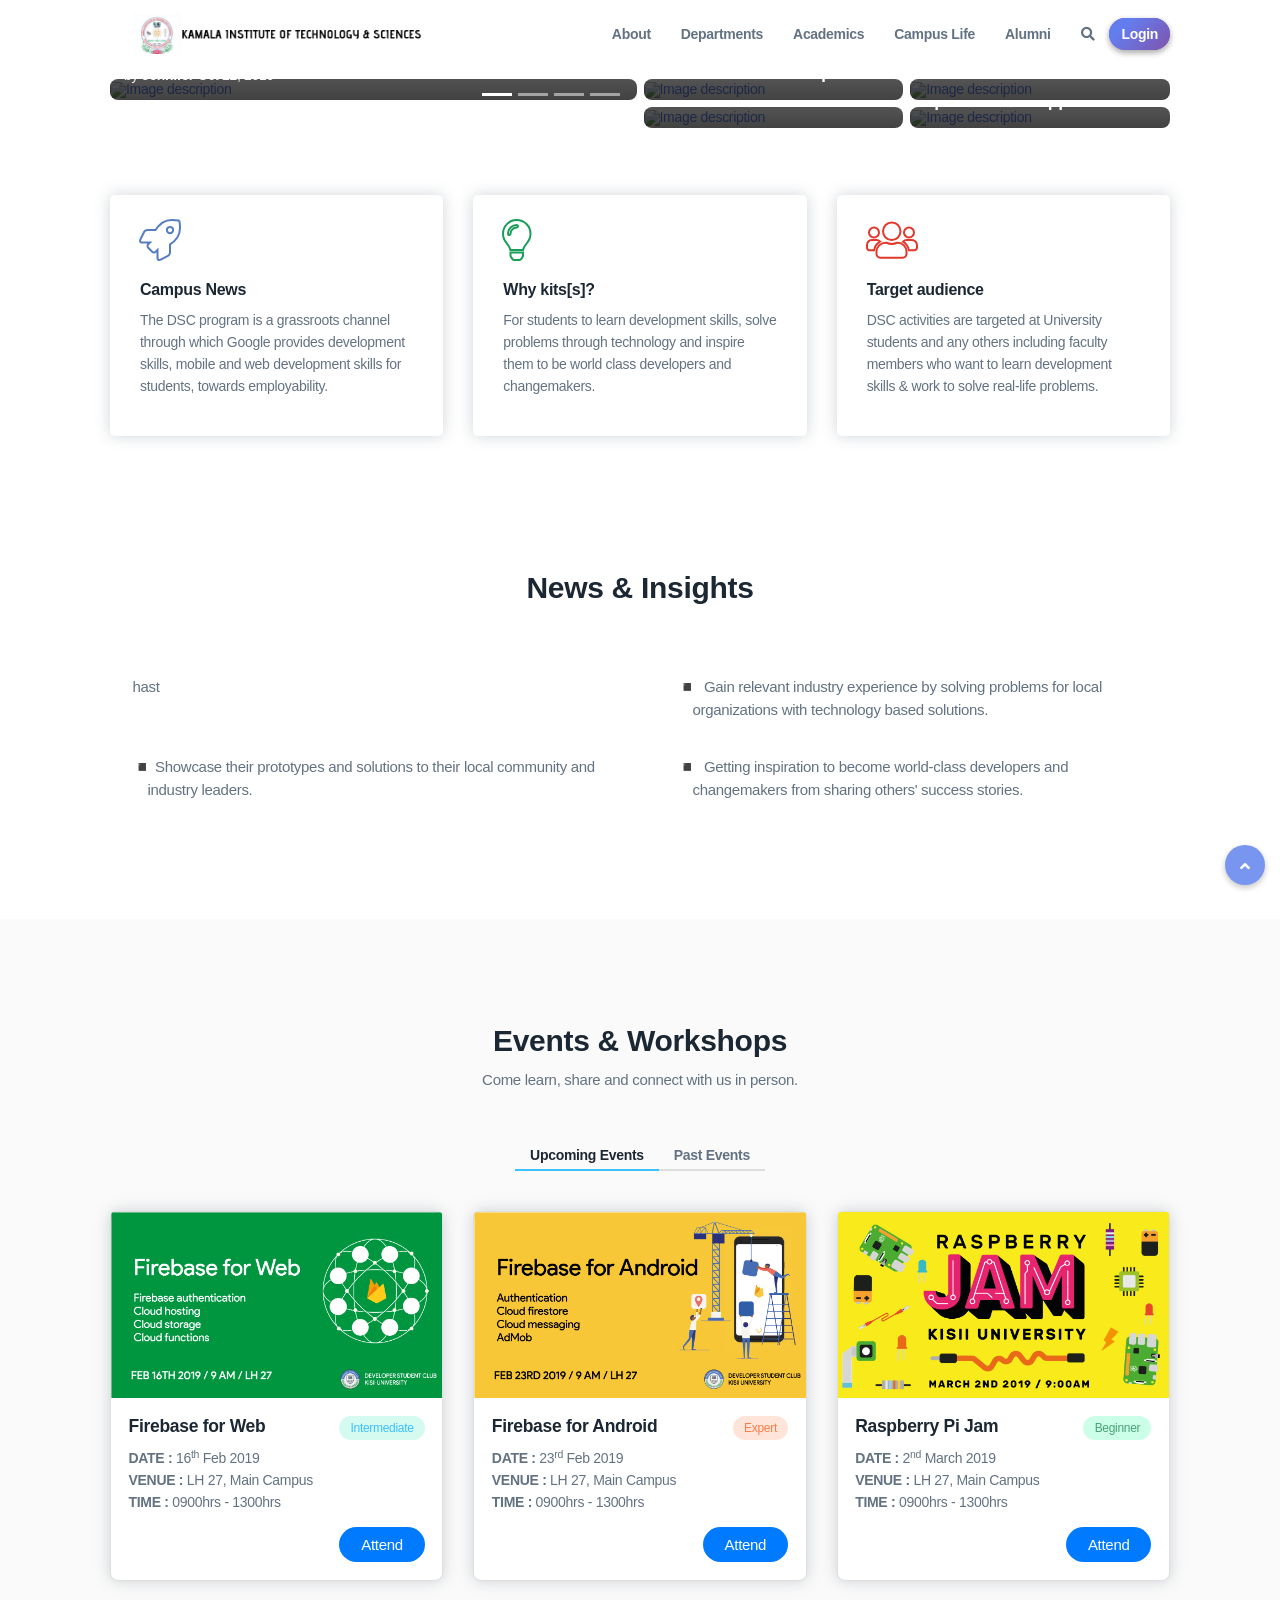
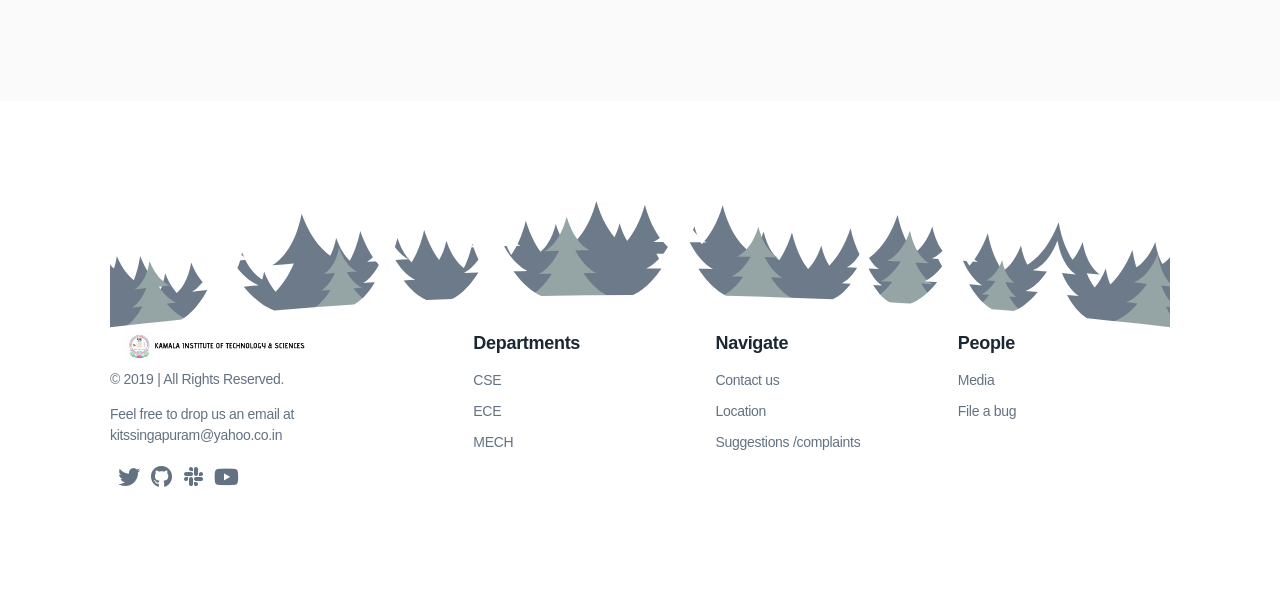
==== index.html @ 465fe508 "Merge branch 'master' of https://github.com/Adarshreddyash/kits" ====
<!DOCTYPE html>
<html lang="en">
<head>
    <meta charset="UTF-8">
    <meta http-equiv="X-UA-Compatible" content="ie=edge">
    <title>KITS-SINGAPUR</title>
    <meta name="viewport" content="width=device-width, initial-scale=1.0, user-scalable=no">
    <meta name="author" content="KITS SINGAPURAM"/>
    <meta name="description" content="kits singapuram site">
    <meta name="keywords" content="kits singapuram, university name,google developers, sub saharan africa, kenya, computer science"/>
    <meta name="theme-color" content="#2F5BE7"/>
    <meta http-equiv="X-UA-Compatible" content="IE=edge">
    <link rel="manifest" href="manifest.json"/>
    <link rel="icon" href="images/icon.png" type="image/png"/>
    <link rel="stylesheet" href="css/responsive.css">
    <link rel="stylesheet" href="css/owl.carousel.min.css">
    <link rel="stylesheet" href="css/bootstrap.min.css">
    <link rel="dns-prefetch" href="https://docs.google.com">
    <link href='https://fonts.googleapis.com/css?family=Google+Sans:400,500,700|Material+Icons' rel='stylesheet' type='text/css'>
    <link rel="stylesheet" href="https://use.fontawesome.com/releases/v5.2.0/css/all.css" integrity="sha384-hWVjflwFxL6sNzntih27bfxkr27PmbbK/iSvJ+a4+0owXq79v+lsFkW54bOGbiDQ" crossorigin="anonymous">
    <link rel="stylesheet" href="css/styles.css">
    <link rel="stylesheet" href="css/responsive.css">

    <!-- Google Analytics -->
        
   
    <!-- End Google Analytics -->

</head>

<body class="x-hidden has-sticky-header">
<nav class="navbar navbar-expand-lg fixed-top custom-menu custom-menu__light">
    <div class="container">
        <a class="navbar-brand" href="index.html">
            <img data-src="./icon.png" height="40" alt="Kits icon">
        </a>
        <button class="navbar-toggler" type="button" data-toggle="collapse" data-target="#navbarSupportedContent"
                aria-controls="navbarSupportedContent"
                aria-expanded="false" aria-label="Toggle navigation">
        <span class="menu-icon__circle">
        </span>
            <span class="menu-icon">
          <span class="menu-icon__bar"></span>
          <span class="menu-icon__bar"></span>
          <span class="menu-icon__bar"></span>
        </span>
        </button>
        <div class="collapse navbar-collapse" id="navbarSupportedContent">
            <ul class="navbar-nav ml-lg-auto">
                <li class="nav-item active">
                    <a class="nav-link" href="#overview">About
                        <span class="sr-only">(current)</span>
                    </a>
                </li>
                <li class="nav-item"><a href="#technologies" class="nav-link">Departments</a></li>
                <li class="nav-item"><a href="learn.html" class="nav-link">Academics</a></li>
                <li class="nav-item"><a href="projects.html" class="nav-link">Campus Life </a></li>
                <li class="nav-item"><a href="#workshops" class="nav-link">Alumni</a></li>
                <li class="nav-item">
                    <a class="nav-link" href="#" target="_blank" rel="noopener"><i class="fas fa-search"></i></a>
                </li>
            </ul>
            <div class="custom-menu__right">
                <a href="#" class="event-btn" rel="noreferrer" target="_blank">Login</a>
            </div>
        </div>
    </div>
</nav>
<!------ Include the above in your HEAD tag ---------->

<!--Container-->
<div class="container"> 
    <!--Start code-->
    <div class="row">
        <div class="col-12 pb-5">
            <!--SECTION START-->
            <section class="row">
                <!--Start slider news-->
                <div class="col-12 col-md-6 pb-0 pb-md-3 pt-2 pr-md-1">
                    <div id="featured" class="carousel slide carousel" data-ride="carousel">
                        <!--dots navigate-->
                        <ol class="carousel-indicators top-indicator">
                            <li data-target="#featured" data-slide-to="0" class="active"></li>
                            <li data-target="#featured" data-slide-to="1"></li>
                            <li data-target="#featured" data-slide-to="2"></li>
                            <li data-target="#featured" data-slide-to="3"></li>
                        </ol>
                        
                        <!--carousel inner-->
                        <div class="carousel-inner">
                            <!--Item slider-->
                            <div class="carousel-item active">
                                <div class="card border-0 rounded-0 text-light overflow zoom">
                                    <div class="position-relative">
                                        <!--thumbnail img-->
                                        <div class="ratio_left-cover-1 image-wrapper">
                                            <a href="https://bootstrap.news/bootstrap-4-template-news-portal-magazine/">
                                                <img class="img-fluid w-100"
                                                     src="https://bootstrap.news/source/img1.jpg"
                                                     alt="Image description">
                                            </a>
                                        </div>
                                        <div class="position-absolute p-2 p-lg-3 b-0 w-100 bg-shadow">
                                            <!--title-->
                                            <a href="https://bootstrap.news/bootstrap-4-template-news-portal-magazine/">
                                                <h2 class="h3 post-title text-white my-1">Superstar calls for football clean up amid series of shocking allegations</h2>
                                            </a>
                                            <!-- meta title -->
                                            <div class="news-meta">
                                                <span class="news-author">by <a class="text-white font-weight-bold" href="../category/author.html">Jennifer</a></span>
                                                <span class="news-date">Oct 22, 2019</span>
                                            </div>
                                        </div>
                                    </div>
                                </div>
                            </div>
                            
                            <!--Item slider-->
                            <div class="carousel-item">
                                <div class="card border-0 rounded-0 text-light overflow zoom">
                                    <div class="position-relative">
                                        <!--thumbnail img-->
                                        <div class="ratio_left-cover-1 image-wrapper">
                                            <a href="https://bootstrap.news/bootstrap-4-template-news-portal-magazine/">
                                                <img class="img-fluid w-100"
                                                     src="https://bootstrap.news/source/img2.jpg"
                                                     alt="Image description">
                                            </a>
                                        </div>
                                        <div class="position-absolute p-2 p-lg-3 b-0 w-100 bg-shadow">
                                            <!--title-->
                                            <a href="https://bootstrap.news/bootstrap-4-template-news-portal-magazine/">
                                                <h2 class="h3 post-title text-white my-1">Walmart shares up 10% on online sales lift</h2>
                                            </a>
                                            <!-- meta title -->
                                            <div class="news-meta">
                                                <span class="news-author">by <a class="text-white font-weight-bold" href="../category/author.html">Jennifer</a></span>
                                                <span class="news-date">Oct 22, 2019</span>
                                            </div>
                                        </div>
                                    </div>
                                </div>
                            </div>
                            
                            <!--Item slider-->
                            <div class="carousel-item">
                                <div class="card border-0 rounded-0 text-light overflow zoom">
                                    <div class="position-relative">
                                        <!--thumbnail img-->
                                        <div class="ratio_left-cover-1 image-wrapper">
                                            <a href="https://bootstrap.news/bootstrap-4-template-news-portal-magazine/">
                                                <img class="img-fluid w-100"
                                                     src="https://bootstrap.news/source/img3.jpg"
                                                     alt="Image description">
                                            </a>
                                        </div>
                                        <div class="position-absolute p-2 p-lg-3 b-0 w-100 bg-shadow">
                                            <!--title-->
                                            <a href="https://bootstrap.news/bootstrap-4-template-news-portal-magazine/">
                                                <h2 class="h3 post-title text-white my-1">Bank chief warns on Brexit staff moves to other company</h2>
                                            </a>
                                            <!-- meta title -->
                                            <div class="news-meta">
                                                <span class="news-author">by <a class="text-white font-weight-bold" href="../category/author.html">Jennifer</a></span>
                                                <span class="news-date">Oct 22, 2019</span>
                                            </div>
                                        </div>
                                    </div>
                                </div>
                            </div>
                            
                            <!--Item slider-->
                            <div class="carousel-item">
                                <div class="card border-0 rounded-0 text-light overflow zoom">
                                    <div class="position-relative">
                                        <!--thumbnail img-->
                                        <div class="ratio_left-cover-1 image-wrapper">
                                            <a href="https://bootstrap.news/bootstrap-4-template-news-portal-magazine/">
                                                <img class="img-fluid w-100"
                                                     src="https://bootstrap.news/source/img4.jpg"
                                                     alt="Image description">
                                            </a>
                                        </div>
                                        <div class="position-absolute p-2 p-lg-3 b-0 w-100 bg-shadow">
                                            <!--title-->
                                            <a href="https://bootstrap.news/bootstrap-4-template-news-portal-magazine/">
                                                <h2 class="h3 post-title text-white my-1">The world's first floating farm making waves in Rotterdam</h2>
                                            </a>
                                            <!-- meta title -->
                                            <div class="news-meta">
                                                <span class="news-author">by <a class="text-white font-weight-bold" href="../category/author.html">Jennifer</a></span>
                                                <span class="news-date">Oct 22, 2019</span>
                                            </div>
                                        </div>
                                    </div>
                                </div>
                            </div>
                            <!--end item slider-->
                        </div>
                        <!--end carousel inner-->
                    </div>
                    
                    <!--navigation-->
                    <a class="carousel-control-prev" href="#featured" role="button" data-slide="prev">
                        <span class="carousel-control-prev-icon" aria-hidden="true"></span>
                        <span class="sr-only">Previous</span>
                    </a>
                    <a class="carousel-control-next" href="#featured" role="button" data-slide="next">
                        <span class="carousel-control-next-icon" aria-hidden="true"></span>
                        <span class="sr-only">Next</span>
                    </a>
                </div>
                <!--End slider news-->
                
                <!--Start box news-->
                <div class="col-12 col-md-6 pt-2 pl-md-1 mb-3 mb-lg-4">
                    <div class="row">
                        <!--news box-->
                        <div class="col-6 pb-1 pt-0 pr-1">
                            <div class="card border-0 rounded-0 text-white overflow zoom">
                                <div class="position-relative">
                                    <!--thumbnail img-->
                                    <div class="ratio_right-cover-2 image-wrapper">
                                        <a href="https://bootstrap.news/bootstrap-4-template-news-portal-magazine/">
                                            <img class="img-fluid"
                                                 src="https://bootstrap.news/source/img5.jpg"
                                                 alt="Image description">
                                        </a>
                                    </div>
                                    <div class="position-absolute p-2 p-lg-3 b-0 w-100 bg-shadow">
                                        <!-- category -->
                                        <a class="p-1 badge badge-primary rounded-0" href="https://bootstrap.news/bootstrap-4-template-news-portal-magazine/">Lifestyle</a>

                                        <!--title-->
                                        <a href="https://bootstrap.news/bootstrap-4-template-news-portal-magazine/">
                                            <h2 class="h5 text-white my-1">Should you see the Fantastic Beasts sequel?</h2>
                                        </a>
                                    </div>
                                </div>
                            </div>
                        </div>
                        
                        <!--news box-->
                        <div class="col-6 pb-1 pl-1 pt-0">
                            <div class="card border-0 rounded-0 text-white overflow zoom">
                                <div class="position-relative">
                                    <!--thumbnail img-->
                                    <div class="ratio_right-cover-2 image-wrapper">
                                        <a href="https://bootstrap.news/bootstrap-4-template-news-portal-magazine/">
                                            <img class="img-fluid"
                                                 src="https://bootstrap.news/source/img6.jpg"
                                                 alt="Image description">
                                        </a>
                                    </div>
                                    <div class="position-absolute p-2 p-lg-3 b-0 w-100 bg-shadow">
                                        <!-- category -->
                                        <a class="p-1 badge badge-primary rounded-0" href="https://bootstrap.news/bootstrap-4-template-news-portal-magazine/">Motocross</a>
                                        <!--title-->
                                        <a href="https://bootstrap.news/bootstrap-4-template-news-portal-magazine/">
                                            <h2 class="h5 text-white my-1">Three myths about Florida elections recount</h2>
                                        </a>
                                    </div>
                                </div>
                            </div>
                        </div>
                        
                        <!--news box-->
                        <div class="col-6 pb-1 pr-1 pt-1">
                            <div class="card border-0 rounded-0 text-white overflow zoom">
                                <div class="position-relative">
                                    <!--thumbnail img-->
                                    <div class="ratio_right-cover-2 image-wrapper">
                                        <a href="https://bootstrap.news/bootstrap-4-template-news-portal-magazine/">
                                            <img class="img-fluid"
                                                 src="https://bootstrap.news/source/img7.jpg"
                                                 alt="Image description">
                                        </a>
                                    </div>
                                    <div class="position-absolute p-2 p-lg-3 b-0 w-100 bg-shadow">
                                        <!-- category -->
                                        <a class="p-1 badge badge-primary rounded-0" href="https://bootstrap.news/bootstrap-4-template-news-portal-magazine/">Fitness</a>
                                        <!--title-->
                                        <a href="https://bootstrap.news/bootstrap-4-template-news-portal-magazine/">
                                            <h2 class="h5 text-white my-1">Finding Empowerment in Two Wheels and a Helmet</h2>
                                        </a>
                                    </div>
                                </div>
                            </div>
                        </div>
                        
                        <!--news box-->
                        <div class="col-6 pb-1 pl-1 pt-1">
                            <div class="card border-0 rounded-0 text-white overflow zoom">
                                <div class="position-relative">
                                    <!--thumbnail img-->
                                    <div class="ratio_right-cover-2 image-wrapper">
                                        <a href="https://bootstrap.news/bootstrap-4-template-news-portal-magazine/">
                                            <img class="img-fluid"
                                                 src="https://bootstrap.news/source/img8.jpg"
                                                 alt="Image description">
                                        </a>
                                    </div>
                                    <div class="position-absolute p-2 p-lg-3 b-0 w-100 bg-shadow">
                                        <!-- category -->
                                        <a class="p-1 badge badge-primary rounded-0" href="https://bootstrap.news/bootstrap-4-template-news-portal-magazine/">Adventure</a>
                                        <!--title-->
                                        <a href="https://bootstrap.news/bootstrap-4-template-news-portal-magazine/">
                                            <h2 class="h5 text-white my-1">Ditch receipts and four other tips to be a shopper</h2>
                                        </a>
                                    </div>
                                </div>
                            </div>
                        </div>
                        <!--end news box-->
                    </div>
                </div>
                <!--End box news-->
            </section>
            <!--END SECTION-->
        </div>
    </div>
    <!--end code-->
</div>

<section id="overview" class="her">
    <div class="container">
        <div class="row">
            <div class="col-md-4 col-12">
                <div class="feature-card">
                    <div class="feature-card__body">
                        <i class="fas fa-rocket ghost-blue"></i>
                        <h4 class="feature-title">Campus News</h4>
                        <p>The DSC program is a grassroots channel through which Google provides development skills, mobile and web development skills for students, towards employability.
                        </p>
                    </div>
                </div>
            </div>
            <div class="col-md-4 col-12">
                <div class="feature-card">
                    <div class="feature-card__body">
                        <i class="fas fa-lightbulb ghost-green"></i>
                        <h4 class="feature-title">Why kits[s]?</h4>
                        <p>For students to learn development skills, solve problems through technology
                            and inspire them to be world class developers and changemakers.
                        </p>
                    </div>
                </div>
            </div>
            <div class="col-md-4 col-12">
                <div class="feature-card m-0">
                    <div class="feature-card__body">
                        <i class="fas fa-users ghost-red"></i>
                        <h4 class="feature-title">Target audience</h4>
                        <p>DSC activities are targeted at University students and any others
                            including faculty members who want to learn development skills &amp; work to solve real-life problems.</p>
                    </div>
                </div>
            </div>
        </div>
    </div>
</section>

<section id="opportunities" class="section-spacer section-opp">
    <div class="container">
        <header class="section-header text-center">
            <h2 class="section-title-custom">News & Insights</h2>
        </header>
        <div class="row">
            <div class="col-sm-6">
                <div class="card">
                    <div class="card-body">
                        <ul><li>hast</li></ul>
                    </div>
                </div>
            </div>
            <div class="col-sm-6">
                <div class="card">
                    <div class="card-body">
                        <ul><li> ◾&nbsp; Gain relevant industry experience by solving problems for local organizations with
                            technology based solutions.</li></ul>
                    </div>
                </div>
            </div>
        </div>
        <div class="row">
            <div class="col-sm-6">
                <div class="card">
                    <div class="card-body">
                        <ul><li> ◾&nbsp;Showcase their prototypes and solutions to their local community and industry leaders.</li></ul>
                    </div>
                </div>
            </div>
            <div class="col-sm-6">
                <div class="card">
                    <div class="card-body">
                        <ul>
                            <li> ◾&nbsp; Getting inspiration to become world-class developers and changemakers from
                                sharing others' success stories.
                            </li>
                        </ul>
                    </div>
                </div>
            </div>
        </div>
    </div>
</section>

<section id="workshops" class="section-spacer workshops-section bg-very__gray">
    <div class="container">
        <header class="section-header text-center">
            <h2 class="section-title">Events & Workshops</h2>
            <p class="section-subtitle">Come learn, share and connect with us in person.</p>
        </header>

        <div class="workshops-type-switch">
            <ul class="nav nav-pills justify-content-center js-tabs">
                <li class="nav-item">
                    <a class="nav-link active" href="#upcoming">Upcoming Events</a>
                </li>
                <li class="nav-item">
                    <a class="nav-link" href="#past">Past Events</a>
                </li>
            </ul>
        </div>
        <div class="tab-content">
            <div class="tab-pane active" id="upcoming" role="tabpanel" aria-labelledby="upcoming">
                <div class="row">
                    <div class="col-md-4 col-12">
                        <div class="card event-card">
                            <img class="card-img-top" data-src="images/assets/events/fbw.png" alt="Event one poster">
                            <div class="card-body">
                                <p class="tagging intermediate float-right">Intermediate</p>
                                <h5 class="card-title">Firebase for Web</h5>
                                <p class="card-text">
                                    <strong>DATE :</strong> 16<sup>th</sup> Feb 2019<br>
                                    <strong>VENUE :</strong>  LH 27, Main Campus<br>
                                     <strong>TIME :</strong>  0900hrs - 1300hrs
                                </p>
                                <a href="#" class="button float-right">Attend</a>
                            </div>
                        </div>
                    </div>

                    <div class="col-md-4 col-12">
                        <div class="card event-card">
                            <img class="card-img-top" data-src="images/assets/events/fba.png" alt="Event two poster">
                            <div class="card-body">
                                <p class="tagging expert float-right">Expert</p>
                                <h5 class="card-title">Firebase for Android</h5>
                                <p class="card-text">
                                    <strong>DATE :</strong> 23<sup>rd</sup> Feb 2019<br>
                                    <strong>VENUE :</strong>  LH 27, Main Campus<br>
                                    <strong>TIME :</strong>  0900hrs - 1300hrs
                                </p>
                                <a href="#" class="button float-right">Attend</a>
                            </div>
                        </div>
                    </div>

                    <div class="col-md-4 col-12">
                        <div class="card event-card">
                            <img class="card-img-top" data-src="images/assets/events/rpj.png" alt="Event three poster">
                            <div class="card-body">
                                <p class="tagging beginner float-right">Beginner</p>
                                <h5 class="card-title">Raspberry Pi Jam</h5>
                                <p class="card-text">
                                    <strong>DATE :</strong> 2<sup>nd</sup> March 2019<br>
                                    <strong>VENUE :</strong>  LH 27, Main Campus<br>
                                    <strong>TIME :</strong>  0900hrs - 1300hrs
                                </p>
                                <a href="#" class="button float-right">Attend</a>
                            </div>
                        </div>
                    </div>
                </div>
            </div>
            <div class="tab-pane" id="past" role="tabpanel" aria-labelledby="past">

                <section id="hi" class="section-spacer bg-very__gray">
                    <div class="container">
                        <div class="row align-items-center">
                            <div class="col-sm-6">
                                <div class="feature-list-image">
                                    <iframe
                                            data-urllink="https://docs.google.com/presentation/d/e/2PACX-1vSubYcbqWaNFgVUDQ14VYLf_4RFiaVeFl-Tz6ryS_YAuYmP9xhdAUrV0_V5GpeHHenACAIwl8zwTZ3z/embed?start=false&loop=true&delayms=3000"
                                            frameborder="0" width="480" height="299" allowfullscreen="true"
                                            mozallowfullscreen="true" webkitallowfullscreen="true"></iframe>
                                </div>
                            </div>
                            <div class="col-sm-5 ml-auto">
                                <div class="feature-list-wrapper">
                                    <div class="content-header">
                                        <h2 class="content-title">Getting Started with Android Things</h2>
                                        <hr>
                                        <h6>DATE : 26<sup>th</sup> Jan 2019</h6>
                                        <h6>VENUE : LH 27, Main Campus</h6>
                                        <p>We learnt how to assemble an Android Things kit and saw the temperature and barometer sensors on the kit in action</p>
                                    </div>
                                    <a href="#" class="past-event" target="_blank" rel="noopener">EVENT PHOTOS&nbsp;&nbsp;<i class="fas fa-camera"></i></a>
                                </div>
                            </div>
                        </div>
                    </div>
                </section>

                <section class="section-spacer">
                    <div class="container">
                        <div class="row flex-column-reverse flex-sm-row align-items-cengit ter">
                            <div class="col-sm-5 mr-auto">
                                <div class="feature-list-wrapper">
                                    <div class="content-header">
                                        <h2 class="content-title">The Magic Of Flutter</h2>
                                        <hr>
                                        <h6>DATE : 6<sup>th</sup> Aug 2018</h6>
                                        <h6>VENUE : LH 1, Main Campus</h6>
                                        <p>We concentrated on two parts of Flutter, that we admire most : The developer experience and brand design first development</p>
                                    </div>
                                    <a href="#" class="past-event" target="_blank" rel="noopener">EVENT PHOTOS&nbsp;&nbsp;<i class="fas fa-camera"></i></a>
                                </div>
                            </div>
                            <div class="col-sm-6">
                                <div class="feature-list-image">
                                    <iframe data-urllink="https://docs.google.com/presentation/d/e/2PACX-1vQw37yOddaGU-XhgoHwubXadUTEgnxQ0iqT6eHbBssRnP8UzplK-vkdL_5aKl3aiTKVjMkNMC_fRCt3/embed?start=false&loop=true&delayms=5000"
                                            frameborder="0" width="480" height="299" allowfullscreen="true"
                                            mozallowfullscreen="true" webkitallowfullscreen="true"></iframe>
                                </div>
                            </div>
                        </div>
                    </div>
                </section>

                <section id="past_ones" class="section-spacer bg-very__gray">
                    <div class="container">
                        <div class="row align-items-center">
                            <div class="col-sm-6">
                                <div class="feature-list-image">
                                    <iframe data-urllink="https://docs.google.com/presentation/d/e/2PACX-1vQcG84BsN5LAUmvkvEUwK2h1euvoW6PZaSl4CnJfybQx0xgB6XbQTECqo4H1M56axzqzDBqJpPVrbeL/embed?start=false&loop=true&delayms=30000"
                                            frameborder="0" width="480" height="299" allowfullscreen="true"
                                            mozallowfullscreen="true" webkitallowfullscreen="true"></iframe>
                                </div>
                            </div>
                            <div class="col-sm-5 ml-auto">
                                <div class="feature-list-wrapper">
                                    <div class="content-header">
                                        <h2 class="content-title">Build Your First App</h2>
                                        <hr>
                                        <h6>DATE : 6<sup>th</sup> July 2018</h6>
                                        <h6>VENUE : LH 1, Main Campus</h6>
                                        <p>We set up the Android Application Development Environment for creating,
                                            testing and debugging apps.</p>
                                    </div>
                                        <a href="#" class="past-event">EVENT PHOTOS&nbsp;&nbsp;<i class="fas fa-camera"></i></a>
                                </div>
                            </div>
                        </div>
                    </div>
                </section>
                <section class="section-spacer">
                    <div class="container">
                        <div class="row flex-column-reverse flex-sm-row align-items-cengit ter">
                            <div class="col-sm-5 mr-auto">
                                <div class="feature-list-wrapper">
                                    <div class="content-header">
                                        <h2 class="content-title">DSC SSA Leads Summit</h2>
                                        <hr>
                                        <h6>DATE : 25<sup>th</sup> July - 28<sup>th</sup>July 2018</h6>
                                        <h6>WHERE : Lagos, Nigeria.</h6>
                                        <p>One of our lead organizers was privileged to represent the community in a lead summit hosted
                                            by Google Nigeria where he also talked about goal-setting.</p>
                                    </div>
                                    <a href="#" class="past-event" target="_blank" rel="noopener">EVENT PHOTOS&nbsp;&nbsp;<i class="fas fa-camera"></i></a>
                                </div>
                            </div>
                            <div class="col-sm-6">
                                <div class="feature-list-image">
                                    <iframe width="500" height="274"
                                            data-urllink="https://www.youtube.com/embed/AAin71VkbzQ"
                                            frameborder="0" allow="autoplay; encrypted-media" allowfullscreen></iframe>
                                </div>
                            </div>
                        </div>
                    </div>
                </section>
            </div>
        </div>
    </div>
</section>

<footer class="section-spacer footer-section">
    <div class="container">
            <svg id="" preserveAspectRatio="xMidYMax meet" class="svg-separator sep8" viewBox="0 0 1600 200" style="display: block;" data-height="200">
                    <path class="" style="opacity: 1;fill: #6c7a89;" d="M1615.6,58.4c-8.6,20.7-19.2,31.4-26.8,36.8c-4.4-7.6-8.7-18.4-10.9-33.4
                    c-9.2,22.6-20.9,33.4-28.6,38.3c-2.4-7.7-4.4-16.4-6-26.2c-10.4,25.9-22.8,42.1-33.4,52.2c-2.8-6.5-5.2-14.5-6.8-24.4
                    c-5.2,13.2-11.2,22.4-16.8,28.8c-3.9-5.1-8.1-12.1-11.9-21.5c6.8,0.7,13.6,1.4,20.4,2.1c0,0-20-9.9-26.6-49.3
                    c-4.6,12-10,20.7-15.2,27c-8.1-12.1-16.5-30.2-21.1-56.8c-15.1,39.7-35.4,57-47.2,64.2c-3.8-7.1-7.4-16.7-9.7-29.2
                    c-8.5,22.9-19.8,34-27.3,39.2c-8.5-11.9-17.5-30.1-22.7-57.5c-8.3,22.9-18.3,38.4-27.6,48.9c-5.4-7.4-11.2-18.9-14.5-36.1
                    c-7.8,22-18.2,33.2-25.7,38.8c-2.7-4.1-5.5-9-8-14.9c6.8,0.5,13.6,1,20.4,1.4c0,0-20.4-9.2-28.3-48.4
                    c-8.5,24.4-20.4,35.7-27.8,40.6c-9-11.7-18.8-30-24.7-58c-17,50.2-43.2,65.9-51.6,69.7c-7.3-11.5-14.5-27.5-19.4-49.5
                    c-9.3,28.5-21.7,46-32.1,56.5c-4.5-7.1-9-17-12.1-30.5c-5.7,18-13.4,29-19.9,35.6c-8.8-11.5-18.2-29.1-24.3-55.3
                    c-5.6,17.9-12.4,31.5-19.2,41.8c-6.8-5.6-17.6-18-23.7-43.2c-4.8,15.8-11.2,26.3-17.1,33.2c-9.3-5.7-32.3-24.1-44.6-72.7
                    c-8.8,29.7-21.1,47.7-31.5,58.5C889,58.6,885,49.8,882,38.2c-11,38.5-32,46-32,46c6.8,0.1,13.6,0.1,20.4,0.2
                    c-8.5,15.8-17.6,23.9-23.2,27.7c-7.1-7.5-15-18-22.5-32.6c10.8,0,21.7,0.1,32.5,0.2c0,0-33.2-12.5-49.9-74
                    c-7.2,26.2-17.4,43.4-26.7,54.6c-4.1-6.6-8.2-15.2-11.3-26.6c-2.2,8.3-4.9,15.2-7.8,20.9C752,43.5,741.6,26.3,734.1,0
                    c-11.6,44.1-31.9,63.1-42.4,70.4c-6.3-6.8-13.5-17.9-18.7-35.6c-6,23.7-16,36-23,41.9c-7.9-10.8-16-25.9-22.3-46.9
                    c-5.8,23.6-14.1,40.1-22.2,51.6c-3.5-5.9-6.9-13.4-9.7-22.6c-8.3,34.8-25.7,45.2-29.2,47c-0.2,0-0.4,0-0.6,0
                    c-6.8-10.2-13.5-23.7-19.1-41.3c-3.4,14.8-7.9,26.9-12.7,36.6c-7.3-5.2-18.6-16.8-26.4-41C505,72.7,501,82,496.8,89
                    c-7.9-10.6-16-25.2-22.6-45.3c-4.7,21.5-11.7,37.2-18.8,48.6c-6.9-6.4-15.3-17.5-21.6-36.4c-5.7,26.8-17.1,39.4-23.7,44.7
                    c-10.5-10.4-22.8-27.6-32.4-55.4c-3.9,19.2-9.7,33.9-15.8,45c-6.6-6.5-14.4-17.2-20.5-34.5c-2.2,11.3-5.5,20-9,26.8
                    c-11.9-8.4-29.9-26.2-43.1-63.1c-12.1,62.6-44.2,77.5-44.3,77.6c10.8-0.9,21.7-1.8,32.5-2.7c-9,21.2-19.4,34.5-27.5,42.5
                    c-5.8-6.5-12.1-16.2-17.3-30.4c-0.8,4.3-1.7,8.3-2.8,12c-7.2-4-20.7-14.7-30.6-41.1c-6.9,39.4-27,49-27,49
                    c6.8-0.7,13.5-1.3,20.3-1.9c-0.9,2.1-1.8,4.1-2.7,6c-11.9,1.1-23.8,2.3-35.7,3.5c-7-3.7-21.1-14.1-31.6-41
                    c-4.5,27.3-15.4,40.4-21.7,45.9c-5.9-6.4-12.3-15.8-17.7-29.7c-1.5,9.8-3.9,17.7-6.6,24.2C66.7,123,55.2,107.3,45.5,83.1
                    c-2.2,14.5-5.6,26.5-9.5,36.4c-7.5-5.7-17.5-16.3-25.7-36.3C9.3,90.4,7.8,96.6,6,101.9c-10.5-10-22.5-25.7-32.8-50.4
                    c-0.4,2.5-0.7,4.9-1.2,7.2c7.3,57.9,10.2,77.5,17.5,135.4l1619.5-1.6c6.2-49.3,7.4-58.7,13.6-108
                    C1619.7,77.7,1617.1,69.1,1615.6,58.4z"></path>
                    <path class="" style="opacity: 1;fill: #95a5a6;" d="M85.8,155c5.1-0.6,10.1-1.1,15.2-1.7c0,0-13.6-3.6-27.3-24c5.9-0.7,11.7-1.3,17.6-1.9
                    c0,0-18.8-4.7-31.6-37c-5.3,34.4-22.6,43.1-22.6,43.1c5.9-0.7,11.7-1.4,17.6-2C46,154.4,33.5,161,33.5,161
                    c5.1-0.6,10.1-1.2,15.2-1.8c-11.7,23-25.4,30-25.5,30l94.1-10.6C117.3,178.6,102.4,174.9,85.8,155z"></path>
                    <path class="" style="opacity: 1;fill: #95a5a6;" d="M367.5,131.9c4.7-0.3,9.5-0.6,14.2-0.9c0,0-12.6-3.9-24.5-23.6c5.5-0.4,11-0.7,16.5-1.1
                    c0,0-17.3-5.1-28-35.9c-6.3,32-22.8,39.4-22.8,39.4c5.5-0.4,11-0.8,16.5-1.2c-9.1,21.1-21,26.7-21,26.7c4.7-0.4,9.5-0.7,14.2-1
                    c-11.9,21.1-25,27.1-25,27.1l88.3-6.1C396,155.3,382.2,151.1,367.5,131.9z"></path>
                    <path class="" style="opacity: 1;fill: #95a5a6;" d="M714.6,108.9c6.5-0.1,13-0.2,19.5-0.2c0,0-16.8-6.3-31.7-33.9c7.5-0.1,15.1-0.2,22.6-0.3
                    c0,0-23.3-8.2-35.7-50.9c-11,43.1-33.9,52.1-33.9,52.1c7.5-0.2,15.1-0.3,22.6-0.5c-13.9,28.1-30.5,34.9-30.5,34.9
                    c6.5-0.2,13-0.3,19.5-0.4c-17.7,27.9-35.9,35.1-35.9,35.1l120.6-2.1C751.7,142.8,733.3,136.1,714.6,108.9z"></path>
                    <path class="" style="opacity: 1;fill: #95a5a6;" d="M997.7,115.2c5.7,0.2,11.5,0.3,17.2,0.5c0,0-14.6-6.2-26.7-31.1c6.7,0.2,13.3,0.4,20,0.6
                    c0,0-20.2-8.2-29.5-46.3c-11.3,37.6-31.9,44.7-31.9,44.7c6.7,0.1,13.3,0.3,20,0.5c-13.4,24.3-28.3,29.6-28.3,29.7
                    c5.7,0.1,11.5,0.2,17.2,0.4c-16.7,23.9-33,29.6-33,29.6l106.5,2.8C1029.2,146.5,1013.1,139.9,997.7,115.2z"></path>
                    <path class="" style="opacity: 1;fill: #95a5a6;" d="M1224.6,124.7c5.9,0.4,11.9,0.8,17.8,1.2c0,0-15-6.9-26.6-33.2c6.9,0.4,13.8,0.9,20.7,1.3
                    c0,0-20.7-9.2-29-49.1c-13.1,38.6-34.7,45.2-34.7,45.2c6.9,0.4,13.8,0.8,20.7,1.2c-14.7,24.7-30.4,29.7-30.4,29.7
                    c5.9,0.3,11.9,0.7,17.8,1c-18.1,24.2-35.3,29.5-35.3,29.5l110.4,6.7C1256.1,158.3,1239.7,150.9,1224.6,124.7z"></path>
                    <path class="" style="opacity: 1;fill: #95a5a6;" d="M1357.2,144.3c4.1,0.3,8.2,0.7,12.3,1.1c0,0-10.2-5-17.9-23.3c4.8,0.4,9.5,0.8,14.3,1.2
                    c0,0-14.1-6.6-19.2-34.3c-9.6,26.5-24.6,30.7-24.6,30.7c4.8,0.4,9.5,0.8,14.3,1.1c-10.5,16.8-21.4,20.1-21.4,20.1
                    c4.1,0.3,8.2,0.6,12.3,1c-12.9,16.4-24.9,19.8-24.9,19.8l76.2,6.3C1378.5,168,1367.2,162.7,1357.2,144.3z"></path>
                    <path class="" style="opacity: 1;fill: #95a5a6;" d="M1593.7,159.5c5.8,0.7,11.6,1.4,17.4,2.1c0,0-14.3-7.6-24.2-34c6.8,0.8,13.5,1.6,20.3,2.5
                    c0,0-19.8-10.2-25.7-49.7c-15,37.1-36.6,42.4-36.6,42.4c6.8,0.8,13.5,1.5,20.3,2.3c-15.8,23.4-31.5,27.5-31.5,27.5
                    c5.8,0.7,11.6,1.3,17.4,2c-19.1,22.7-36.3,27-36.3,27l104,12.2c1.3,0.2,2.7,0.3,4,0.5C1622.7,194.2,1607,186,1593.7,159.5z"></path>
                    <path class="" style="fill: rgb(255, 255, 255);" d="M1475.4,177c0,0-16.4-8.1-30.8-35.3c6,0.6,12.1,1.2,18.1,1.8
                    c0,0-15-7.6-25.8-34.8c7,0.7,14,1.4,21,2.1c0,0-20.7-10.1-27.7-51c-14.7,38.8-36.9,44.7-37,44.7c7,0.6,14,1.3,21,2
                    c-15.9,24.6-32,29.2-32,29.2c6,0.5,12.1,1.1,18.1,1.7c-19.3,24-37,28.8-37,28.8c-10.7-0.9-21.3-1.9-32-2.7c0,0-18.1-8.4-34.4-37.7
                    c6.6,0.5,13.2,1,19.7,1.6c0,0-16.5-7.9-29-37.2c7.6,0.6,15.3,1.2,22.9,1.8c0,0-22.8-10.5-31.5-54.8c-15,42.6-39.1,49.6-39.1,49.7
                    c7.7,0.5,15.3,1.1,23,1.6c-16.7,27.2-34.1,32.6-34.1,32.6c6.6,0.4,13.2,0.9,19.7,1.3c-20.4,26.6-39.5,32.3-39.5,32.3
                    c-10.7-0.7-21.4-1.3-32.1-2c0,0-12.9-5.6-24.8-26c4.6,0.3,9.3,0.5,13.9,0.8c0,0-11.7-5.3-20.9-25.8c5.4,0.3,10.8,0.6,16.1,0.9
                    c0,0-16.2-7-22.9-38.1c-9.9,30.3-26.7,35.6-26.7,35.6c5.4,0.3,10.8,0.5,16.1,0.8c-11.3,19.4-23.5,23.4-23.5,23.4
                    c4.6,0.2,9.3,0.4,13.9,0.7c-14,19-27.4,23.3-27.4,23.3c-53.5-2.4-107-4.2-160.5-5.3c0,0-21.3-8.4-42.1-40.7
                    c7.6,0.1,15.1,0.2,22.7,0.4c0,0-19.4-7.9-35.9-40.5c8.8,0.1,17.6,0.2,26.4,0.4c0,0-26.9-10.4-40.1-60.5
                    c-14.1,49.9-41.2,59.7-41.2,59.7c8.8,0,17.6,0.1,26.4,0.1c-17.1,32.3-36.6,39.8-36.7,39.8c7.6,0,15.1,0,22.7,0.1
                    c-21.4,32-42.8,39.9-42.9,39.9c-46.2,0.1-92.3,0.6-138.5,1.7c0,0-20.7-7.1-41.9-37.2c7.2-0.2,14.5-0.4,21.7-0.6
                    c0,0-18.9-6.7-36-37.3c8.4-0.3,16.8-0.5,25.3-0.7c0,0-26.1-8.8-40.8-56.2c-11.5,48.3-36.9,58.8-36.9,58.8c8.4-0.3,16.8-0.7,25.3-1
                    c-15,31.6-33.4,39.6-33.4,39.6c7.2-0.3,14.5-0.6,21.7-0.9c-19.2,31.4-39.3,39.9-39.4,39.9c-12.7,0.6-25.4,1.2-38.1,1.8
                    c0,0-17.2-5.4-35.2-29.6c5.9-0.3,11.9-0.6,17.8-1c0,0-15.6-5.1-30.3-29.8c6.9-0.4,13.8-0.8,20.7-1.1c0,0-21.6-6.7-34.6-45.3
                    c-8.4,39.9-29,49-29,49c6.9-0.4,13.8-0.9,20.7-1.3c-11.7,26.3-26.6,33.2-26.6,33.2c5.9-0.4,11.9-0.8,17.8-1.1
                    c-15.1,26.2-31.5,33.5-31.5,33.5c-40.1,2.7-80.1,5.8-120.2,9.2c0,0-22.1-6.1-46.2-36c7.5-0.7,15.1-1.4,22.6-2.1
                    c0,0-20.2-5.8-40-36.5c8.8-0.8,17.6-1.6,26.3-2.4c0,0-27.9-7.4-46.3-55.9C156.2,83.3,130.3,96,130.3,96c8.8-0.9,17.6-1.8,26.3-2.7
                    c-13.6,34-32.3,43.5-32.3,43.5c7.5-0.8,15.1-1.6,22.6-2.3c-17.9,34.1-38.4,44.2-38.4,44.3c-38,4.1-75.9,7.6-113.8,12.3
                    c0.4,3.3,0.8,7.6,1.3,10.9c0,13.3,1608,13.3,1608,0c0.4-3.3,0.8-7.6,1.3-10.9C1562,185.6,1518.8,181.6,1475.4,177z"></path></svg>
                        
        <div class="row flex-column-reverse flex-sm-row flex-lg-row">
            <div class="col-md-4 col-12">
                <div class="footer-widget first-of-footer-widget">
                    <img data-src="./icon.png" class="logo-sm mb-10" alt="kits singapuram footer logo">
                    <p>&copy; 2019 | All Rights Reserved.</p>
                    <span>Feel free to drop us an email at </span>
                    <a href="mailto:kitssingapuram@yahoo.co.in">kitssingapuram@yahoo.co.in</a>
                    <ul class="social-list__inline mt-10">
                        <li>
                            <a href="https://twitter.com/adarshreddyash" target="_blank" rel="noopener">
                                <i class="fab fa-twitter"></i>
                            </a>
                        </li>
                        <li>
                            <a href="https://github.com/adarshreddyash" target="_blank" rel="noopener">
                                <i class="fab fa-github"></i>
                            </a>
                        </li>
                        <li>
                            <a href="">
                                <i class="fab fa-slack"></i>
                            </a>
                        </li>
                        <li>
                            <a href="https://www.youtube.com/kits"target="_blank" rel="noopener">
                                <i class="fab fa-youtube"></i>
                            </a>
                        </li>
                    </ul>
                </div>
            </div>
            <div class="col-md-8 col-sm-10">
                <div class="row">
                    <div class="col-md-4 col-6">
                        <div class="footer-widget">
                            <h4 class="footer-widget__title">Departments</h4>
                            <ul class="list-unstyled">
                                <li>
                                    <a href="#" target="_blank" rel="noreferrer">CSE</a>
                                </li>
                                <li>
                                    <a href="#" target="_blank" rel="noreferrer">ECE</a>
                                </li>
                                <li>
                                    <a href="#" target="_blank" rel="noreferrer">MECH</a>
                                </li>
                            </ul>
                        </div>
                    </div>
                    <div class="col-md-4 col-6">
                        <div class="footer-widget">
                            <h4 class="footer-widget__title">Navigate</h4>
                            <ul>
                                <li class="list-unstyled">
                                <li>
                                    <a href="#" target="_blank" rel="noreferrer">Contact us</a>
                                </li>
                                <li>
                                    <a href="#" target="_blank" rel="noreferrer">Location</a>
                                </li>
                                <li>
                                    <a href="#" target="_blank" rel="noreferrer">Suggestions /complaints</a>
                                </li>
                            </ul>
                        </div>
                    </div>
                    <div class="col-md-4">
                        <div class="footer-widget">
                            <h4 class="footer-widget__title">People</h4>
                            <ul class="list-unstyled">
                                <li>
                                    <a href="#" target="_blank" rel="noreferrer">Media</a>
                                </li>
                                <li>
                                    <a href="#" target="_blank" rel="noreferrer">File a bug</a>
                                </li>
                            </ul>
                        </div>
                    </div>
                </div>
            </div>
        </div>
    </div>
</footer>
<a href="#" id="scroll" style="display: none;"><i class="fas fa-angle-up"></i></a>
<script>
    function imageIntersectionObserverCallback(imageEntries, observer) {
        imageEntries.forEach(imgEntry => {
            if (imgEntry.isIntersecting) {
                imgEntry.target.setAttribute('src', imgEntry.target.dataset.src);
                observer.unobserve(imgEntry.target);
            }
        })
    }
    const imageObserver = new IntersectionObserver(imageIntersectionObserverCallback, { rootMargin: '30px 0px' });
    imageObserver.POLL_INTERVAL = 200;
    imageObserver.USE_MUTATION_OBSERVER = false;
    document.querySelectorAll('img[data-src]').forEach(img => {
        imageObserver.observe(img);
    })
</script>
<script>
    function iframeObserverCallback(iframeEntries, observer) {
        iframeEntries.forEach(iframe => {
            if (iframe.isIntersecting && window.matchMedia('(min-width: 450px)').matches) {
                iframe.target.setAttribute('src', iframe.target.dataset.urllink);
                observer.unobserve(iframe.target);
            }
        })
    }

    const iframeObserver = new IntersectionObserver(iframeObserverCallback, { rootMargin: '30px 0px' });
    iframeObserver.POLL_INTERVAL = 200;
    iframeObserver.USE_MUTATION_OBSERVER = false;
    document.querySelectorAll('iframe[data-urllink]').forEach(img => {
        iframeObserver.observe(img);
    });

    if ('serviceWorker' in navigator) {
        window.addEventListener('load', function () {
                navigator.serviceWorker.register('service-worker.js')
                    .then(function () {
                        console.log("Service Worker Registered,");
                    });
            }
        );
    }
</script>
<script src="js/vendors/jquery.min.js"></script>
<script src="js/vendors/bootstrap.bundle.min.js"></script>
<script src="js/vendors/jquery.magnific-popup.min.js"></script>
<script src="js/vendors/jquery.easing.min.js"></script>
<script src="js/vendors/swiper.min.js"></script>
<script src="js/vendors/owl.carousel.min.js"></script>
<script src="js/vendors/hammer.js"></script>
<script src="js/custom.js"></script>
</body>
</html>
---- css/responsive.css ----
/*
==========================
RESPONSIVES
==========================
*/
@media (max-width: 992px) {
  .content {
    padding-top: 50px;
    padding-bottom: 100px;
  }
  .navbar-collapse {
    background: #fff;
    padding-bottom: 20px;
    -webkit-box-shadow: 0 15px 10px rgba(0, 0, 0, 0.1);
            box-shadow: 0 15px 10px rgba(0, 0, 0, 0.1);
    -webkit-transition: all 0.4s cubic-bezier(0.17, 0.25, 0.56, 1.03);
    transition: all 0.4s cubic-bezier(0.17, 0.25, 0.56, 1.03);
    border-radius: 5px;
    margin-top: 10px;
  }
  .navbar-nav {
    padding: 30px 0 0;
  }
  .navbar-toggler {
    z-index: 200;
  }
  .custom-menu .custom-menu__right {
    margin: 0;
    width: 100%;
    padding-top: 20px;
    padding-bottom: 20px;
    text-align: center;
  }
  .custom-menu .custom-menu__right .assistive-text {
    display: block;
    margin-top: 10px;
  }
  .custom-menu .current {
    color: #2FE7B1;
  }
  /* team SLIDER */
  .team-slider__indicators {
    display: -webkit-box;
    display: -ms-flexbox;
    display: flex;
    -webkit-box-align: center;
        -ms-flex-align: center;
            align-items: center;
    -webkit-box-pack: center;
        -ms-flex-pack: center;
            justify-content: center;
    margin-bottom: 0;
    margin-top: 50px;
  }
  .team-slider__indicators .owl-dot {
    height: 1px;
    width: 30%;
    margin: 0;
  }
  .mfp-close {
    left: 50%  ;
    -webkit-transform: translateX(-50%)  ;
            transform: translateX(-50%)  ;
    top: auto  ;
    bottom: -80px  ;
  }
  .section-screens__inner {
    margin-bottom: 50px;
  }
}

@media (max-width: 768px) {
  .section-spacer {
    padding: 80px 0;
  }
  .input-group {
    -webkit-box-orient: vertical;
    -webkit-box-direction: normal;
        -ms-flex-direction: column;
            flex-direction: column;
  }
  .input-group .form-control {
    border: 1px solid #1B2733  ;
    width: 100%;
    margin-bottom: 10px;
    border-top-right-radius: 2px  ;
    border-bottom-right-radius: 2px  ;
  }
  .input-group .btn {
    border-top-left-radius: 2px  ;
    border-bottom-left-radius: 2px  ;
  }
  .workshops-single {
    margin-bottom: 40px;
  }
  .callout {
    -webkit-box-orient: vertical;
    -webkit-box-direction: normal;
        -ms-flex-direction: column;
            flex-direction: column;
  }
  .first-of-footer-widget {
    margin-top: 30px;
    width: 100%;
    text-align: center;
  }
  .footer-widget {
    margin-bottom: 30px;
  }
}

@media (min-width: 768px) {
  .client-logo {
    width: calc(20% - 13px);
    margin: 0 auto;
    padding: 0 35px;
  }
}

@media (max-width: 352px) {
  .has-sticky-header {
    padding-top: 50px;
  }
  .container {
    padding-right: 15px;
    padding-left: 15px;
  }
  .hero-content {
    padding-top: 40px;
    text-align: center;
  }
  .hero-figure {
    margin-top: 20px;
  }
  .hero-form {
    text-align: center;
  }
  .hero-form .input-group .btn {
    padding: 15px 20px;
    margin-left: 0;
  }
  .section-screens__inner {
    margin-bottom: 140px;
    padding-bottom: 120px;
  }
  /* Feature Cards */
  .feature-card {
    margin-bottom: 50px;
  }
  .feature-title {
    font-size: 1rem;
    margin-bottom: 5px;
  }
  /* Content--Card */
  .feature-list-wrapper .btn-link {
    width: 100%;
    -webkit-box-pack: center;
        -ms-flex-pack: center;
            justify-content: center;
    -webkit-box-align: center;
        -ms-flex-align: center;
            align-items: center;
  }
  .feature-list-image {
    margin-bottom: 30px;
    display: block;
    height: 100%;
    margin-left: auto;
    margin-right: auto;
    overflow: hidden;
  }
  .feature-list-image img {
    max-width: 80%;
    margin-left: auto;
    margin-right: auto;
    display: block;
  }
  /* Screens slider */
  .team-item {
    margin: 0;
  }
  .team-item__thumb {
    -ms-flex-item-align: center;
        align-self: center;
    width: 100%;
    margin-top: 50px;
  }
  .team-item__image {
    margin-left: auto;
    margin-right: auto;
  }
  /*
  FOOTER
  */
  .footer {
    margin-bottom: 20px;
  }
  .footer ul {
    padding: 0;
  }
  .First-of-Footer-Widget {
    margin-top: 20px;
  }
}
---- css/styles.css ----
html, body {
  -webkit-font-smoothing: antialiased;
  -moz-osx-font-smoothing: grayscale;
  text-rendering: optimizeLegibility;
}

:root {
  font-size: 14px;
}

body {
  font-family: "Google Sans", sans-serif;
  font-size: 1rem;
  color: #637282;
  overflow-x: hidden;
  font-weight: normal;
  letter-spacing: -.3px;
}

.has-sticky-header {
  padding-top: 72px;
}
first-letter {
  color: #557DBF;
  font-weight: 400
}

second-letter {
  color: #FBBC12;
  font-weight: 400;
}

third-letter {
  color: #E1382B;
  font-weight: 400;
}

forth-letter {
  color: #189E59;
  font-weight: 400;
}
a {
  line-height: 1;
  color: #2F5BE7;
}

button, .btn {
  outline: none  ;
  border: 0  ;
}

button:focus, .btn:focus {
  -webkit-box-shadow: none  ;
  box-shadow: none  ;
}


h1, h2, h3, h4, h5, h6,
.h1, .h2, .h3, .h4, .h5, .h6 {
  color: #1B2733;
  font-family: "Google Sans", sans-serif;
  font-weight: 700;
}

h2{
  font-size: 25px
}
h1 {
  line-height: 32px;
}

h2, .h2 {
  line-height: 1.44;
}

p {
  font-size: 14px;
  line-height: 22px;
}

.lead {
  font-weight: normal;
  line-height: 29px;
  text-align: left;
}
@media only screen and (max-width: 600px){
  .lead{
    font-size: 16px;
  }
  .vanish{
    display: none;
  }
  .zuri{
    text-align: left;
    line-height: 1.5;
  }
}

.text-warning {
  color: #FD7D44  ;
}

.content {
  padding-top: 100px;
  padding-bottom: 100px;
}

.container {
  max-width: 1100px;
  width: 100%;
  padding-right: 20px;
  padding-left: 20px;
 
}

.section-spacer {
  padding: 100px 0;
}

.cta__large {
  max-width: 450px;
}

.section-header {
  margin-bottom: 50px;
  padding-right: 10px;
  padding-left: 10px;
}

.section-title {
  text-transform: capitalize;
}
.section-title-custom{
  text-transform: none;
}

.section-subtitle {
  font-size: 15px;
  color: #637282;
}

.assistive-text {
  font-size: 12px;
}

.list-circle {
  list-style-type: none;
  padding: 0;
}

.list-circle li {
  position: relative;
  font-size: 16px;
  font-weight: 500;
  display: -webkit-box;
  display: -ms-flexbox;
  display: flex;
  -webkit-box-align: center;
  -ms-flex-align: center;
  align-items: center;
  padding-left: 8px;
  margin-bottom: 15px;
}

.list-circle li:last-child {
  margin: 0  ;
}

.list-circle li:before {
  content: '';
  width: 8px;
  height: 8px;
  border-radius: 50%;
  background: rgba(47, 91, 231, 0.8);
  -webkit-box-shadow: 0 0 0 7px rgba(47, 91, 231, 0.1);
  box-shadow: 0 0 0 7px rgba(47, 91, 231, 0.1);
  display: inline-block;
  margin-right: 20px;
  vertical-align: middle;
}

#loading {
  position: fixed;
  left: 0;
  top: 0;
  width: 100%;
  height: 100%;
  background-color: #fff;
  z-index: 10000;
}

#loading .ripple {
  width: 60px;
  height: 60px;
  border-radius: 50%;
  position: absolute;
  top: calc(50% - 30px);
  left: calc(50% - 30px);
  -webkit-animation-name: ripple;
  animation-name: ripple;
  -webkit-animation-duration: 1s;
  animation-duration: 1s;
  -webkit-animation-timing-function: ease-in-out;
  animation-timing-function: ease-in-out;
  animation-direction: alternate-reverse;
  -webkit-animation-iteration-count: infinite;
  animation-iteration-count: infinite;
  -webkit-transform: scale(0);
  transform: scale(0);
  opacity: 0.6;
}

#loading .ripple1 {
  background-color: rgba(47, 231, 177, 0.4);
}

#loading .ripple2 {
  -webkit-animation-delay: -250ms;
  animation-delay: -250ms;
  background-color: rgba(47, 231, 177, 0.5);
}

#loading .ripple3 {
  -webkit-animation-delay: -500ms;
  animation-delay: -500ms;
  background-color: rgba(47, 91, 231, 0.6);
}

#loading .ripple4 {
  -webkit-animation-delay: -750ms;
  animation-delay: -750ms;
  background-color: #2F5BE7;
}

@-webkit-keyframes ripple {
  to {
    -webkit-transform: scale(1);
    transform: scale(1);
  }
}

@keyframes ripple {
  to {
    -webkit-transform: scale(1);
    transform: scale(1);
  }
}

.btn {
  padding: 8px 20px;
  border: 0;
  color: #1B2733;
  -webkit-transition: all .5s ease-in-out;
  transition: all .5s ease-in-out;
  line-height: 24px;
  font-weight: 700;
  border-radius: 2px;
  font-family: "Google Sans", sans-serif;
}

.btn-default {
  background: #fff;
  color: #637282;
}

.btn-default:hover, .btn-default:focus, .btn-default:visited {
  color: #1B2733;
}

.btn-primary {
  background: #3BC1FD;
  color: #1B2733;
}

.btn-primary:hover, .btn-primary:focus, .btn-primary:visited {

  background: #3BC1FD;
  color: #FFFFFF;

}

.btn-secondary {
  background: #2F5BE7;
  color: #fff;
  font-weight: 200;
  font-size: 16px;
}

.btn-secondary:hover, .btn-secondary:focus, .btn-secondary:visited {
  background-color: #153bb5;
  color: #8af2d3;
  -webkit-box-shadow: -5px 5px 0 rgba(47, 231, 177, 0.8);
  box-shadow: -5px 5px 0 rgba(47, 231, 177, 0.8);
}

.btn-link {
  padding: 0;
}

.btn-link .icon {
  margin-left: 10px;
  display: inline-block;
  vertical-align: middle;
  -webkit-transition: all .3s ease-in-out;
  transition: all .3s ease-in-out;
}

.btn-link:hover {
  text-decoration: none;
}

.btn-link:hover .icon {
  margin-left: 15px;
}

.btn-link--primary {
  color: #3BC1FD;
}

.btn-link--secondary {
  color: #2F5BE7;
}

.btn-lg {
  font-size: 18px;
  padding: 10px 20px;
}

.btn-cta {
  max-width: 250px;
  width: 100%;
  font-size: 18px;
  padding: 15px 20px;
}

.btn-has-icon {
  display: -webkit-inline-box;
  display: -ms-inline-flexbox;
  display: inline-flex;
  -webkit-box-align: center;
  -ms-flex-align: center;
  align-items: center;
}

.btn-has-icon .u-icon {
  text-align: center;
}

.icon-on__left .u-icon {
  margin-right: 10px;
}

.btn-pills {
  border-radius: 50px;
}

.btn-light {
  background: #fff;
  color: #637282  ;
}

.social-btn {
  display: -webkit-inline-box;
  display: -ms-inline-flexbox;
  display: inline-flex;
  -webkit-box-align: center;
  -ms-flex-align: center;
  align-items: center;
  -webkit-box-pack: center;
  -ms-flex-pack: center;
  justify-content: center;
  padding: 8px;
  -webkit-box-shadow: 0 3px 4px 0 rgba(0, 0, 0, 0.25);
  box-shadow: 0 3px 4px 0 rgba(0, 0, 0, 0.25);
  color: #ffffff;
  font-weight: bold;
  text-transform: uppercase;
  border-radius: 2px;
  cursor: pointer;
}

.social-btn .icon-wrapper {
  margin-right: 10px;
  vertical-align: middle;
}

.social-btn .icon-wrapper i {
  font-size: 18px;
  display: inline-block;
  line-height: 1.2;
}

.social-btn .btn-text {
  letter-spacing: 0.2px;
}

.social-btn:hover {
  -webkit-box-shadow: 0 0 6px #4285f4;
  box-shadow: 0 0 6px #4285f4;
}

.social-btn:active {
  background: #1669F2;
}

.social-google-btn {
  background-color: #4285f4;
}

.form-group {
  position: relative;
}

.form-control {
  padding: 10px 18px;
  border-radius: 2px  ;
}

.form-control:focus {
  -webkit-box-shadow: -5px 5px rgba(0, 0, 0, 0.1);
  box-shadow: -5px 5px rgba(0, 0, 0, 0.1);
}

.form-input__pills {
  border-radius: 50px  ;
  border: 1px solid #F9F9F9;
  -webkit-box-shadow: 0 2px 5px 0 rgba(0, 0, 0, 0.1);
  box-shadow: 0 2px 5px 0 rgba(0, 0, 0, 0.1);
}

.input-group .form-control {
  border-top-right-radius: 0  ;
  border-bottom-right-radius: 0  ;
  border-top-color: #1B2733;
  border-bottom-color: #1B2733;
  border-left-color: #1B2733;
  border-right-color: transparent;
  margin: 0;
  height: 100%;
}

.input-group .btn {
  margin: 0;
  border: 0;
  -webkit-box-shadow: none;
  box-shadow: none;
  border-top-left-radius: 0  ;
  border-bottom-left-radius: 0  ;
}

.input-group .btn-primary:hover {
  -webkit-box-shadow: 5px 5px 0 0 #2F5BE7;
  box-shadow: 5px 5px 0 0 #2F5BE7;
}

.input-group .btn-secondary:hover {
  -webkit-box-shadow: 5px 5px 0 0 #3BC1FD;
  box-shadow: 5px 5px 0 0 #3BC1FD;
}

.tooltip-inner {
  background: #2F5BE7;
  -webkit-box-shadow: 0 0 1px 0 rgba(0, 0, 0, 0.1);
  box-shadow: 0 0 1px 0 rgba(0, 0, 0, 0.1);
  max-width: 300px;
  width: 100%;
  border-radius: 2px;
  opacity: 1;
  color: #ffffff;
}

.tooltip.bs-tooltip-auto[x-placement^=top] .arrow::before, .tooltip.bs-tooltip-top .arrow::before,
.tooltip.bs-tooltip-auto[x-placement^=right] .arrow::before, .tooltip.bs-tooltip-top .arrow::before,
.tooltip.bs-tooltip-auto[x-placement^=bottom] .arrow::before, .tooltip.bs-tooltip-top .arrow::before,
.tooltip.bs-tooltip-auto[x-placement^=left] .arrow::before, .tooltip.bs-tooltip-top .arrow::before {
  margin-left: -3px;
  content: "";
  border-width: 5px 5px 0;
  border-top-color: #2F5BE7  ;
  opacity: 1;
}
.event-card, .project-card{
  -webkit-box-shadow: 0 0 15px rgba(99, 114, 130, 0.3);
  box-shadow: 0 0 15px rgba(99, 114, 130, 0.3);
  border-radius: 5px;
  margin: 0 auto 20px;
}
.course-card{
  width: 21rem;
  margin: 0 auto 20px;
}

/*project card syling*/
@media (min-width: 240px) and (max-width: 770px){
  .project-card {
    margin-bottom: 50px;
    width: 21rem;
  
  }
}

.project-card .cardheader .img-top {
    position: relative;
    top: -20px;
    float: left;
    margin-bottom: -80px;
    margin-left: auto;
    margin-right: auto;
    transform: translate(20%);
    
}

.project-card .cardheader img {
    width: 100px;
    height: 100px;
    -webkit-border-radius: 25%;
    -moz-border-radius: 25%;
    border-radius: 25%;
    border: 2px solid rgba(255,255,255,0.5);
    box-shadow: 2px 2px 4px rgba(0, 0, 0, 0.2);
}

.project-card .cardheader h5{
  float: right;
  padding: 30px;
}

.project-tag{
  display: flex;
  justify-content: space-around;
}

.stack1{
  background-color: #155724;
  color: #d4edda;
  border-color: #fff;
}

.stack2{
  background-color: #004085;
  color: #fff;
  border-color: #b8daff;
}

.stack3{
  background-color: #383d41;
  color: #fff;
  border-color: #d6d8db;
}

.project-card .btn{
border-radius: 25px;
}
/*end project card styling*/

.card{
  float: none;
  border-radius: 8px;
}

.tagging{
  display: inline-flex;
  border-radius: 15px;
  font-size: 12px;
  padding: 0 0.8rem;
  max-width: 100px;
  text-align: center;
  height: 24px;
  line-height: 24px;
}
.intermediate{
  background-color: rgba(47, 231, 177, 0.2);
  color: #3BC1FD;
}
.beginner{
  background-color: rgba(0, 255, 133, 0.2);
  color: #4AA277;
}
.expert{
  background-color: rgba(253, 125, 68, 0.2);
  color: #FD7D44;
}


.feature-card {
  -webkit-box-shadow: 0 0 15px rgba(99, 114, 130, 0.3);
  box-shadow: 0 0 15px rgba(99, 114, 130, 0.3);
  margin-bottom: 30px;
  padding: 25px 30px;
  border-radius: 5px;
  display: -webkit-box;
  display: -ms-flexbox;
  display: flex;
  -ms-flex-wrap: wrap;
  flex-wrap: wrap;
}

.feature-card .feature-card__body,
.feature-card .u-icon {
  -webkit-box-flex: 1;
  -ms-flex: 1;
  flex: 1;
}

.feature-card .u-icon {
  margin-right: 20px;
}
.feature-title {
  font-size: 16px;
  margin-bottom: 10px;
}

.content-card__body {
  padding: 10px;
}

.mfp-bg {
  background-color: rgba(27, 39, 51, 0.5)  ;
}

.mfp-iframe {
  -webkit-box-shadow: none  ;
  box-shadow: none  ;
}

.mfp-close {
  background: #3BC1FD  ;
  display: inline-block  ;
  width: 48px  ;
  height: 48px  ;
  text-align: center  ;
  opacity: 1  ;
  line-height: 48px;
  padding: 0  ;
  right: -48px  ;
  top: 0  ;
  font-size: 48px;
  -webkit-transition: all .3s ease-in-out;
  transition: all .3s ease-in-out;
  outline: 0  ;
}

.mfp-close:hover {
  background-color: #15b586  ;
  -webkit-box-shadow: 5px -5px #3BC1FD;
  box-shadow: 5px -5px #3BC1FD;
}

.mfp-close:active, .mfp-close:focus {
  color: #1B2733  ;
}

.form-group {
  margin-bottom: 20px;
}

.form-help {
  position: absolute;
  right: 0;
  top: 5px;
  font-size: 14px;
}

.form-button {
  margin: 15px auto;
}

.callout {
  display: -webkit-box;
  display: -ms-flexbox;
  display: flex;
  position: relative;
  z-index: 1;
  padding: 30px 20px;
}

.callout:before {
  content: '';
  position: absolute;
  width: 100%;
  height: 100%;
  background: rgba(27, 39, 51, 0.1);
  z-index: -1;
  opacity: .8;
  top: 0;
  left: 0;
  right: 0;
  bottom: 0;
  margin: auto;
}

.callout-content, .callout-footer {
  -webkit-box-flex: 1;
  -ms-flex: 1;
  flex: 1;
  padding: 15px;
}

.callout-content {
  padding-right: 2;
}

.custom-menu {
  -webkit-transition: all .3s ease-in-out;
  transition: all .3s ease-in-out;
}

.custom-menu .nav-item .nav-link {
  padding: 20px 15px;
  text-transform: capitalize;
  color: #637282;
}

.custom-menu .nav-item .nav-link:hover {
  color: #1B2733;
}
.nav-item{
  font-weight: bold;
}
.custom-menu__light {
  
  background-image:#fff;
}
.event-button{
  background: #2F5BE7;
  font-weight: bold;
  color: #FFFFFF;
  padding: 8px 12px;
  border-radius: 50px;
  text-decoration: none;
}
.custom-menu__light .nav-link {
  color:#fff;
}

.custom-menu__light .navbar-toggler {
  border-color: transparent;
}

.navbar-toggler {
  padding: 0;
  width: 20px;
  height: 15px;
  position: relative;
}

.menu-icon {
  width: 100%;
  height: 100%;
  top: 50%;
  left: 50%;
  color: #000;
  -webkit-transform: translate(-50%, -50%);
  transform: translate(-50%, -50%);
  position: absolute;
}

.menu-icon__circle {
  width: 40px;
  height: 40px;
  border-radius: 50%;
  display: inline-block;
  background: #2F5BE7;
  -webkit-transition: all 0.4s ease-in-out;
  transition: all 0.4s ease-in-out;
  position: absolute;
  left: 50%;
  top: 50%;
  -webkit-transform: translate(-50%, -50%);
  transform: translate(-50%, -50%);
  z-index: -1;
}

.menu-icon__bar {
  width: 100%;
  height: 2px;
  border-radius: 50px;
  background: #fff;
  display: block;
  position: absolute;
  left: 0;
  -webkit-transition: all .25s ease-in-out;
  transition: all .25s ease-in-out;
}

.menu-icon__bar:nth-child(2) {
  top: 0;
  bottom: 0;
  margin: auto;
}

.menu-icon__bar:nth-child(3) {
  bottom: 0;
}

.navbar-toggler.menu-is-expanded {
  z-index: 1;
}

.navbar-toggler.menu-is-expanded .menu-icon__circle {
  -webkit-transform: scale(60);
  transform: scale(60);
  z-index: -1;
}

.navbar-toggler.menu-is-expanded .menu-icon__bar:first-child {
  -webkit-transform: translateY(7.5px) translateY(-50%) rotate(45deg);
  transform: translateY(7.5px) translateY(-50%) rotate(45deg);
}

.navbar-toggler.menu-is-expanded .menu-icon__bar:nth-child(2) {
  width: 0%;
  -webkit-transform: translateX(-100%);
  transform: translateX(-100%);
}

.navbar-toggler.menu-is-expanded .menu-icon__bar:last-child {
  -webkit-transform: translateY(-7.5px) translateY(50%) rotate(-45deg);
  transform: translateY(-7.5px) translateY(50%) rotate(-45deg);
}

.navbar-brand {
  z-index: 200;
}

.navbar-collapse {
  z-index: 200;
}

.custom-menu__light.navbar-is-sticky {
  -webkit-box-shadow: 0 1px 1px rgba(0, 0, 0, 0.1);
  box-shadow: 0 1px 1px rgba(0, 0, 0, 0.1);
  background: #fff;
}

.navbar .container-fluid {
  padding-left: 0;
  padding-right: 0;
}


@media (min-width: 240px) and (max-width: 400px){
  .ml-pic{
    order:-1;
  }
}

.hero {
  display: -webkit-box;
  display: -ms-flexbox;
  display: flex;
  -webkit-box-align: center;
  -ms-flex-align: center;
  align-items: center;
  min-height: 550px;
}

.hero-content {
  margin-bottom: 50px;
}

.hero-title__group {
  margin-bottom: 30px;
}

.hero-title {
  font-size: 32px;
  line-height: 37px;
  margin-bottom: 30px;
}

.hero-title span {
  display: block;
  color: #1B2733;
}

.hero-form .form-control {
  border: 1px solid rgba(47, 91, 231, 0.2);
  padding: 14px;
  border-right: 0  ;
}

.hero-figure {
  width: 100%;
  margin-left: auto;
  margin-right: auto;
  text-align: center;
}

.hero-figure img {
  width: 100%;
  margin-left: auto;
  margin-right: auto;
}

.client-logo__wrapper {
  text-align: center;
  display: -webkit-inline-box;
  display: -ms-inline-flexbox;
  display: inline-flex;
  -webkit-box-align: center;
  -ms-flex-align: center;
  align-items: center;
  -ms-flex-wrap: wrap;
  flex-wrap: wrap;
  -webkit-box-pack: center;
  -ms-flex-pack: center;
  justify-content: center;
}

.client-logo {
  width: calc(100vw / 2.8);
  display: -webkit-inline-box;
  display: -ms-inline-flexbox;
  display: inline-flex;
  margin: 10px auto;
  -webkit-box-align: center;
  -ms-flex-align: center;
  align-items: center;
  -webkit-box-pack: center;
  -ms-flex-pack: center;
  justify-content: center;
  padding: 10px;
}

.client-logo img {
  width: 100%;
  height: 100%;
}

.section-screens__inner {
  margin-bottom: 200px;
  padding-bottom: 80px;
  background-color: #EEEEEE;
}

.section-screens__inner .section-header {
  margin-bottom: 20px;
}

.section-screens__inner .section-header .btn {
  font-size: 14px;
}

.section-screens__inner .section-header .u-icon__outline {
  border-color: #2F5BE7;
}

.screen-slider {
  overflow-y: visible  ;
  margin-bottom: -250px;
}

.screen-slider-wrapper {
  padding-bottom: 30px;
}

.screen-slider__item {
  pointer-events: none;
  width: 100%;
  padding: 15px;
  background: transparent  ;
}

.screen-slider__item img {
  max-width: 100%;
  margin-left: auto;
  margin-right: auto;
  max-height: 600px;
  display: block;
  -webkit-box-shadow: 0 10px 30px rgba(99, 114, 130, 0.2);
  box-shadow: 0 10px 30px rgba(99, 114, 130, 0.2);
  border: 0;
  border-radius: 5px;
}

.screen-slider {
  overflow-y: visible  ;
}

.screen-slider .swiper-container {
  margin-left: auto  ;
  margin-right: auto  ;
}

.screen-slider .swiper-slide:last-child {
  margin-right: 0  ;
  background: url("image") #fff;
}

.screen-slider__item {
  width: 100%;
  padding: 15px;
  background: transparent  ;
}

.screen-slider__item img {
  max-width: 100%;
  margin-left: auto;
  margin-right: auto;
  display: block;
  -webkit-box-shadow: 0 0 10px rgba(27, 39, 51, 0.2);
  box-shadow: 0 0 10px rgba(27, 39, 51, 0.2);
  border-radius: 5px;
}

.feature-list-wrapper {
  -ms-flex-item-align: center;
  align-self: center;
}

.feature-list-wrapper .content-header {
  margin-bottom: 20px;
}

.feature-list-wrapper .list {
  margin-bottom: 30px;
}

.feature-list-wrapper .btn-link {
  color: #2F5BE7;
  text-transform: capitalize;
  font-weight: bold;
}

.feature-list-wrapper .btn-link .icon {
  font-size: 24px;
}

.feature-list-image {
  max-width: 90%;
}

.workshops-section .tab-content {
  margin-top: 40px;
}

.workshops-type-switch .nav-link {
  background: transparent;
  border-bottom: 2px solid #dddddd;
  border-radius: 0;
  color: #637282;
  padding-right: 15px;
  padding-left: 15px;
}

.workshops-type-switch .nav-link.active {
  background: transparent;
  color: #1B2733;
  border-bottom-color: #3BC1FD;
}

.workshops-single {
  -webkit-box-shadow: 0 0 20px rgba(27, 39, 51, 0.2);
  box-shadow: 0 0 20px rgba(27, 39, 51, 0.2);
  border-radius: 2%;
  padding: 30px;
}

.workshops-single:hover {
  -webkit-box-shadow: 0 0 40px rgba(0, 110, 255, 0.4);
  box-shadow: 0 0 40px rgba(0, 110, 255, 0.4);
}

.workshops-header {
  margin-bottom: 10px;
}

.workshops-title {
  text-align: center;
  display: block;
  margin-bottom: 20px;
  font-size: 22px;
  color: #1B2733;
}

.workshops-price {
  margin-bottom: 20px;
  color: #1B2733;
}

.workshops-price small {
  display: block;
  color: #637282;
  font-size: 16px;
  font-weight: 400;
}

.workshops-value {
  font-weight: 700;
  font-size: 26px;
  line-height: 40px;
  font-family: "Google Sans", sans-serif;
}

.workshops-currency {
  font-size: 18px;
  top: -28px;
  left: -10px;
  font-weight: normal;
  position: relative;
}

.workshops-list {
  list-style-type: none;
}
h6{
  font-weight: 200;
}

.workshops-list .disabled {
  text-decoration: line-through;
  color: rgba(99, 114, 130, 0.5);
}
.workshops-list__item {
  color: #637282;
  margin: 10px 0;
  position: relative;
}
hr{
  height: 0.1px;
  background-color: rgba(99, 114, 130, 0.8);
}
.workshops-list__item:before {
  content: '';
  width: 5px;
  height: 5px;
  border-radius: 50%;
  background: rgba(27, 39, 51, 0.3);
  display: inline-block;
  margin-right: 10px;
  vertical-align: middle;
}

.workshops-footer {
  text-align: center;
  margin-top: 40px;
  padding-bottom: 20px;
}

.workshops-footer .assistive-text {
  font-size: 12px;
  margin-top: 5px;
}

/*carousel styling*/
.carousel-control-next-i:hover, .carousel-control-prev-i:hover{
  background-color: #fff;
  color: #3BC1FD;
  -webkit-box-shadow: 0 3px 4px 0 rgba(0, 0, 0, 0.25);
  box-shadow: 0 3px 4px 0 rgba(0, 0, 0, 0.25);
  opacity: 1;
  filter: "alpha(opacity=100)";
  -ms-filter: "alpha(opacity=100)"
}

@media (min-width: 240px) and (max-width: 768px){

  .carousel-control-next,
  .carousel-control-prev {
    width: 15%;
    height:10%;
  }

  .carousel-control-next-i,  .carousel-control-prev-i {
    position: relative;
    left: 1%;
    top: 450%;
    vertical-align: middle;
    text-align: center;
    line-height: 43px;
    background-color: #2F5BE7;
    border-radius: 50%;
    width: 40px;
    height: 40px;
    -webkit-border-radius: 50%;
    -moz-border-radius: 50%;
    box-shadow: 0 2px 6px rgba(0, 0, 0, 0.16), 0 3px 6px rgba(0, 0, 0, 0.23);
  }

}

@media (min-width: 768px) {

  /* show 3 items */
  .carouselPrograms .carousel-inner .active,
  .carouselPrograms .carousel-inner .active + .carousel-item,
  .carouselPrograms .carousel-inner .active + .carousel-item + .carousel-item {
    display: block;
  }

  .carouselPrograms .carousel-inner .carousel-item.active:not(.carousel-item-right):not(.carousel-item-left),
  .carouselPrograms .carousel-inner .carousel-item.active:not(.carousel-item-right):not(.carousel-item-left) + .carousel-item,
  .carouselPrograms .carousel-inner .carousel-item.active:not(.carousel-item-right):not(.carousel-item-left) + .carousel-item + .carousel-item {
    transition: none;
  }

  .carouselPrograms .carousel-inner .carousel-item-next,
  .carouselPrograms .carousel-inner .carousel-item-prev {
    position: relative;
    right: 300px;
    transform: translate3d(0, 0, 0);
  }
  .carousel-control-next-i, .carousel-control-prev-i{
    position: relative;
    vertical-align: middle;
    text-align: center;
    line-height: 38px;
    background-color: #2F5BE7;
    border-radius: 50%;
    width: 40px;
    height: 35px;
    -webkit-border-radius: 50%;
    -moz-border-radius: 50%;
    box-shadow: 0 2px 6px rgba(0, 0, 0, 0.16), 0 3px 6px rgba(0, 0, 0, 0.23);

  }

  .carouselPrograms .carousel-inner .active.carousel-item + .carousel-item + .carousel-item + .carousel-item {
    position: absolute;
    top: 0;
    right: -33.333%;
    z-index: -1;
    display: block;
    visibility: visible;
  }

  /* left or forward direction */
  .carouselPrograms .active.carousel-item-left + .carousel-item-next.carousel-item-left,
  .carouselPrograms .carousel-item-next.carousel-item-left + .carousel-item,
  .carouselPrograms .carousel-item-next.carousel-item-left + .carousel-item + .carousel-item,
  .carouselPrograms .carousel-item-next.carousel-item-left + .carousel-item + .carousel-item + .carousel-item {
    position: relative;
    transform: translate3d(-100%, 0, 0);
    visibility: visible;
  }

  /* farthest right hidden item must be abso position for animations */
  .carouselPrograms .carousel-inner .carousel-item-prev.carousel-item-right {
    position: absolute;
    top: 0;
    left: 0%;
    z-index: -1;
    display: block;
    visibility: visible;
  }

  /* right or prev direction */
  .carouselPrograms .active.carousel-item-right + .carousel-item-prev.carousel-item-right,
  .carouselPrograms .carousel-item-prev.carousel-item-right + .carousel-item,
  .carouselPrograms .carousel-item-prev.carousel-item-right + .carousel-item + .carousel-item,
  .carouselPrograms .carousel-item-prev.carousel-item-right + .carousel-item + .carousel-item + .carousel-item {
    position: relative;
    transform: translate3d(100%, 0, 0);
    visibility: visible;
    display: block;
    visibility: visible;
  }
}

/*end carousel styling*/

/*team card stying*/

.card.hovercard{
  border: 0px;
  box-shadow: 0 2px 6px rgba(0, 0, 0, 0.2);

}
.card.hovercard .cardheader {
  background: #2F5BE7;
  background-size: cover;
  height: 130px;
  border: 0;
  border-radius: 8px 8px 0 0;
}

.card.hovercard .avatar {
  position: relative;
  top: -50px;
  margin-left: auto;
  margin-right: auto;
  margin-bottom: -50px;
}

.card.hovercard .avatar img {
  width: 100px;
  height: 100px;
  max-width: 100px;
  max-height: 100px;
  -webkit-border-radius: 50%;
  -moz-border-radius: 50%;
  border-radius: 50%;
  border: 5px solid rgba(255,255,255,0.5);
}

.card.hovercard .info {
  padding: 4px 8px 2px;
  text-align: center;

}

.card.hovercard .info .title h5 {
  margin-bottom: 2px;
  font-size: 18px;
  line-height: 1;
  color: #262626;
}
.card.hovercard .info .title p {
  color: #262626;
}

.card.hovercard .info .title p {
  border-radius: 25px;
}
.card.hovercard .info .desc {
  overflow: hidden;
  font-size: 12px;
  line-height: 20px;
  color: #737373;
  text-overflow: ellipsis;
}
.card.hovercard .bottom{
  padding: 0 20px;
  margin-bottom: 10px;
  margin-left: auto;
  margin-right: auto;
}
.card.hovercard .bottom ul li a i{
  color: #2F5BE7;
  font-size: 16px;
  margin: 0;
}
/*end team card stying*/


.section-faq .card {
  border: 0;
  margin-bottom: 30px;
}
.section-opp .card{
  margin-bottom: 0;
  border: 0;
}
.section-faq .card-title {
  margin-bottom: 15px;
}

.card-body ul{
  display: block;
  margin: 0 0 0;
  padding-left: 20px;
  list-style-type: none;
  font-size: 15px;
  text-indent: -1em;
}

.footer-widget a {
  color: #637282;
}

.footer-widget ul {
  list-style-type: none;
  padding: 0;
}

.footer-widget ul li {
  margin: 10px 0;
}

.footer-widget ul li:first-of-type {
  margin-top: 0;
}

.footer-widget ul li a {
  color: #637282;
}

.footer-widget ul li a:hover {
  text-decoration: none;
  color: #000000;
}

.footer-widget__title {
  margin-bottom: 15px;
  font-size: 18px;
}

.social-list__inline {
  list-style: none;
  padding: 0;
  margin: 0;
}

.social-list__inline li {
  display: -webkit-inline-box;
  display: -ms-inline-flexbox;
  display: inline-flex;
}

.social-list__inline li {
  margin-right: 15px;
}

.social-list__inline li:last-of-type {
  margin: 0;
}

.social-list__inline li a {
  color: #1B2733;
  font-size: 22px;
  margin-left: 8px;
}

.bg-blue {
  background: #2F5BE7;
}

.bg-blue h1, .bg-blue h2, .bg-blue h3, .bg-blue h4, .bg-blue h5, .bg-blue h6,
.bg-blue .h1, .bg-blue .h2, .bg-blue .h3, .bg-blue .h4, .bg-blue .h5, .bg-blue .h6, .bg-blue p {
  color: #fff;
}

.bg-blue * {
  color: #fff;
}

.bg-dimped__primary {
  background-color: rgba(47, 231, 177, 0.2);
  color: #3BC1FD;
}

.bg-dimped__secondary {
  background-color: rgba(47, 91, 231, 0.2);
  color: #2F5BE7;
}

.bg-dimped__primary-type {
  background-color: rgba(27, 39, 51, 0.2);
  color: #1B2733;
}

.bg-dimped__secondary-type {
  background-color: rgba(99, 114, 130, 0.2);
  color: #637282;
}

.bg-dimped__white {
  background-color: rgba(255, 255, 255, 0.2);
  color: #ffffff;
}

.bg-dimped__grey-100 {
  background-color: rgba(250, 250, 250, 0.2);
  color: #FAFAFA;
}

.bg-dimped__warning {
  background-color: rgba(253, 125, 68, 0.2);
  color: #FD7D44;
}

.bg-dimped__danger {
  background-color: rgba(220, 53, 69, 0.2);
  color: #dc3545;
}

.bg-dimped__success {
  background-color: rgba(40, 167, 69, 0.2);
  color: #28a745;
}

.bg-dimped__info {
  background-color: rgba(23, 162, 184, 0.2);
  color: #17a2b8;
}

.bg-dimped__grey {
  background-color: rgba(108, 117, 125, 0.2);
  color: #6c757d;
}

.bg-dimped__pink {
  background-color: rgba(232, 62, 140, 0.2);
  color: #e83e8c;
}

.bg-dimped__green {
  background-color: rgba(32, 201, 151, 0.2);
  color: #189E59;
}

.bg-dimped__blue {
  background-color: rgba(0, 123, 255, 0.2);
  color: #007bff;
}

.bg-dimped__indigo {
  background-color: rgba(102, 16, 242, 0.2);
  color: #6610f2;
}

.bg-dimped__purple {
  background-color: rgba(111, 66, 193, 0.2);
  color: #6f42c1;
}

.bg-dimped__red {
  background-color: rgba(220, 53, 69, 0.2);
  color: #dc3545;
}

.bg-dimped__orange {
  background-color: rgba(253, 126, 20, 0.2);
  color: #fd7e14;
}

.bg-dimped__yellow {
  background-color: rgba(255, 193, 7, 0.2);
  color: #ffc107;
}

.bg-dimped__green {
  background-color: rgba(40, 167, 69, 0.2);
  color: #28a745;
}

.bg-dimped__cyan {
  background-color: rgba(23, 162, 184, 0.2);
  color: #17a2b8;
}

.bg-dimped__gray-dark {
  background-color: rgba(52, 58, 64, 0.2);
  color: #343a40;
}

.bg-dimped__light {
  background-color: rgba(248, 249, 250, 0.2);
  color: #f8f9fa;
}

.bg-dimped__dark {
  background-color: rgba(52, 58, 64, 0.2);
  color: #343a40;
}

.bg-primary {
  background: #3BC1FD  ;
}

.bg-secondary {
  background: #2F5BE7  ;
}

.bg-primary-type {
  background: #1B2733  ;
}

.bg-secondary-type {
  background: #637282  ;
}

.bg-white {
  background: #ffffff  ;
}

.bg-grey-100 {
  background: #FAFAFA  ;
}

.bg-warning {
  background: #FD7D44  ;
}

.bg-danger {
  background: #dc3545  ;
}

.bg-success {
  background: #28a745  ;
}

.bg-info {
  background: #17a2b8  ;
}

.bg-grey {
  background: #6c757d  ;
}

.bg-pink {
  background: #e83e8c  ;
}

.bg-teal {
  background: #20c997  ;
}

.bg-blue {
  background: #007bff  ;
}

.bg-indigo {
  background: #6610f2  ;
}

.bg-purple {
  background: #6f42c1  ;
}

.bg-red {
  background: #dc3545  ;
}

.bg-orange {
  background: #fd7e14  ;
}

.bg-yellow {
  background: #ffc107  ;
}

.bg-green {
  background: #28a745  ;
}

.bg-cyan {
  background: #17a2b8  ;
}

.bg-gray-dark {
  background: #343a40  ;
}

.bg-light {
  background: #f8f9fa  ;
}

.bg-dark {
  background: #343a40  ;
}

.text-primary {
  color: #3BC1FD  ;
}

.text-secondary {
  color: #2F5BE7  ;
}

.text-primary-type {
  color: #1B2733  ;
}

.text-secondary-type {
  color: #637282  ;
}

.text-white {
  color: #ffffff  ;
}

.text-grey-100 {
  color: #FAFAFA  ;
}

.text-warning {
  color: #FD7D44  ;
}

.text-danger {
  color: #dc3545  ;
}

.text-success {
  color: #28a745  ;
}

.text-info {
  color: #17a2b8  ;
}

.text-grey {
  color: #6c757d  ;
}

.text-pink {
  color: #e83e8c  ;
}

.text-teal {
  color: #20c997  ;
}

.text-blue {
  color: #007bff  ;
}

.text-indigo {
  color: #6610f2  ;
}

.text-purple {
  color: #6f42c1  ;
}

.text-red {
  color: #dc3545  ;
}

.text-orange {
  color: #fd7e14  ;
}

.text-yellow {
  color: #ffc107  ;
}

.text-green {
  color: #28a745  ;
}

.text-cyan {
  color: #17a2b8  ;
}

.text-gray-dark {
  color: #343a40  ;
}

.text-light {
  color: #f8f9fa  ;
}

.text-dark {
  color: #343a40  ;
}

.bg-very__gray {
  background-color: #fafafa;
}

.text-light h1, .text-light h2, .text-light h3, .text-light h4, .text-light h5, .text-light h6,
.text-light .h1, .text-light .h2, .text-light .h3, .text-light .h4, .text-light .h5, .text-light .h6, .text-light p {
  color: #fff;
}

.u-icon {
  text-align: center;
  display: -webkit-inline-box;
  display: -ms-inline-flexbox;
  display: inline-flex;
  -webkit-box-align: center;
  -ms-flex-align: center;
  align-items: center;
  -webkit-box-pack: center;
  -ms-flex-pack: center;
  justify-content: center;
}

.u-icon__sm {
  width: 24px;
  height: 24px;
}

.u-icon__md {
  width: 48px;
  height: 48px;
}

.u-icon__lg {
  width: 60px;
  height: 60px;
  max-width: 60px;
  max-height: 60px;
  line-height: 60px;
  font-size: calc(60px / 2);
}

.u-icon__xl {
  width: 80px;
  height: 80px;
}

.u-icon__circle {
  border-radius: 50%;
}

.u-icon__rounded {
  border-radius: 20px;
}

.u-icon__outline {
  background: transparent;
  border: 1px solid transparent;
}

.mt-0 {
  margin-top: 0;
}

.mt-10 {
  margin-top: 10px  ;
}

.mt-20 {
  margin-top: 20px  ;
}

.mt-30 {
  margin-top: 30px  ;
}

.mt-40 {
  margin-top: 40px  ;
}

.mt-50 {
  margin-top: 50px  ;
}

.mt-60 {
  margin-top: 60px  ;
}

.mt-70 {
  margin-top: 70px  ;
}

.mt-80 {
  margin-top: 80px  ;
}

.mt-90 {
  margin-top: 90px  ;
}

.mt-100 {
  margin-top: 100px  ;
}

.mb-0 {
  margin-bottom: 0;
}

.mb-10 {
  margin-bottom: 10px  ;
}

.mb-20 {
  margin-bottom: 20px  ;
}

.mb-30 {
  margin-bottom: 30px  ;
}

.mb-40 {
  margin-bottom: 40px  ;
}

.mb-50 {
  margin-bottom: 50px  ;
}

.mb-60 {
  margin-bottom: 60px  ;
}

.mb-70 {
  margin-bottom: 70px  ;
}

.mb-80 {
  margin-bottom: 80px  ;
}

.mb-90 {
  margin-bottom: 90px  ;
}

.mb-100 {
  margin-bottom: 100px  ;
}

.pb-0 {
  padding-bottom: 0  ;
}

.pb-10 {
  padding-bottom: 10px  ;
}

.pb-20 {
  padding-bottom: 20px  ;
}

.pb-30 {
  padding-bottom: 30px  ;
}

.pb-40 {
  padding-bottom: 40px  ;
}

.pb-50 {
  padding-bottom: 50px  ;
}

.pb-60 {
  padding-bottom: 60px  ;
}

.pb-70 {
  padding-bottom: 70px  ;
}

.pb-80 {
  padding-bottom: 80px  ;
}

.pb-90 {
  padding-bottom: 90px  ;
}

.pb-100 {
  padding-bottom: 100px  ;
}

.pt-0 {
  padding-top: 0  ;
}

.pt-10 {
  padding-top: 10px  ;
}

.pt-20 {
  padding-top: 20px  ;
}

.pt-30 {
  padding-top: 30px  ;
}

.pt-40 {
  padding-top: 40px  ;
}

.pt-50 {
  padding-top: 50px  ;
}

.pt-60 {
  padding-top: 60px  ;
}

.pt-70 {
  padding-top: 70px  ;
}

.pt-80 {
  padding-top: 80px  ;
}

.pt-90 {
  padding-top: 90px  ;
}

.pt-100 {
  padding-top: 100px  ;
}

.logo-sm {
  max-width: 200px;
}

.x-hidden {
  overflow-x: hidden  ;
}

.hidden {
  display: none;
}

.ui-container {
  padding: 20px;
}

.ui-small {
  max-width: 550px;
  width: 100%;
  margin-left: auto;
  margin-right: auto;
}
.inactive{
  background-color: grey;
}
.inactive:hover{
  color: black;
}
.alert{
  display: none;
}
.notify{
  font-size: 18px;
}

#scroll {
  position: fixed;
  right: 15px;
  bottom: 15px;
  cursor: pointer;
  width: 40px;
  height: 40px;
  color: #fff;
  background-color: #2F5BE7;
  display: none;
  -webkit-border-radius: 60px;
  -moz-border-radius: 60px;
  border-radius: 60px;
  box-shadow: 0 2px 6px rgba(0, 0, 0, 0.16), 0 3px 6px rgba(0, 0, 0, 0.23);
}

#scroll i {
  position: absolute;
  top: 50%;
  left: 50%;
  font-size: 16px;
  margin-left: -5px;
  margin-top: -7px;
  height: 0;
  width: 0;
}

#scroll:hover {
  background-color: #fff;
  color: #3BC1FD;
  -webkit-box-shadow: 0 3px 4px 0 rgba(0, 0, 0, 0.25);
  box-shadow: 0 3px 4px 0 rgba(0, 0, 0, 0.25);
  opacity: 1;
  filter: "alpha(opacity=100)";
  -ms-filter: "alpha(opacity=100)"
}
.pace {
  -webkit-pointer-events: none;
  pointer-events: none;

  -webkit-user-select: none;
  -moz-user-select: none;
  user-select: none;
}

.pace-inactive {
  display: none;
}

.pace .pace-progress {
  background: #0080ff;
  position: fixed;
  z-index: 2000;
  top: 0;
  right: 100%;
  width: 100%;
  height: 2px;
}

@media only screen and (min-width: 768px) {
  h2 {
    font-size: 30px;
    font-weight: 700;
  }

}

.button {
  background: #007BFF;
  color: #FFFFFF;;
  padding: 10px 22px;
  font-size: 15px;
  border-radius: 20px;

}

.button:hover, .hero-button:hover, .event-btn:hover {
  background: #007BFF;
  color: #FFFFFF;
  text-decoration: none;
  box-shadow: 0 3px 6px rgba(0, 110, 255, 0.4);
}

.hero-button, .event-btn {
  background-color: #7f53ac;
background-image: linear-gradient(315deg, #7f53ac 0%, #647dee 74%);
  box-shadow: 0 2px 6px rgba(0, 0, 0, 0.16), 0 3px 6px rgba(0, 0, 0, 0.23);
  color: #FFFFFF;;
  padding: 12px 18px;
  font-size: 14px;
  border-radius: 2px;
}

.event-btn {
  padding: 8px 12px;
  border-radius: 50px;
  font-weight: bold;
}
.past-event{
  border: 2px solid #007BFF;
  background-color: transparent;
  color: #007BFF;
  padding: 8px 18px;
  font-size: 13px;
  cursor: pointer;
  border-radius: 5px;
}
.past-event:hover{
  text-decoration: none;
  background: #007BFF;
  color: #FFFFFF;

}
.ghost-blue{
  font-size: 40px;
  padding-bottom: 20px;
  -webkit-text-stroke: 2px #557DBF;
  color: transparent;
}
.ghost-red{
  font-size: 40px;
  padding-bottom: 20px;
  -webkit-text-stroke: 2px #E1382B;
  color: transparent;
}
.ghost-green{
  font-size: 40px;
  padding-bottom: 20px;
  -webkit-text-stroke: 2px #189E59;
  color: transparent;
}
.content-title{
  font-size: 27px;
}

.error-block{
  text-align: center;
}
.err-img{
  border-radius: 10%;
}

.err{
  padding: 20px;
}
.err-p{
  font-size: 60px;
}

.b-0 {
  bottom: 0;
}
.bg-shadow {
  background: rgba(76, 76, 76, 0);
  background: -webkit-gradient(left top, left bottom, color-stop(0%, rgba(179, 171, 171, 0)), color-stop(49%, rgba(48, 48, 48, 0.37)), color-stop(100%, rgba(19, 19, 19, 0.8)));
  background: linear-gradient(to bottom, rgba(179, 171, 171, 0) 0%, rgba(48, 48, 48, 0.71) 49%, rgba(19, 19, 19, 0.8) 100%);
  filter: progid:DXImageTransform.Microsoft.gradient( startColorstr='#4c4c4c', endColorstr='#131313', GradientType=0 );
}
.top-indicator {
  right: 0;
  top: 1rem;
  bottom: inherit;
  left: inherit;
  margin-right: 1rem;
}
.overflow {
  position: relative;
  overflow: hidden;
}
.zoom img {
  transition: all 0.2s linear;
}
.zoom:hover img {
  -webkit-transform: scale(1.1);
  transform: scale(1.1);
}
---- css/responsive.css ----
/*
==========================
RESPONSIVES
==========================
*/
@media (max-width: 992px) {
  .content {
    padding-top: 50px;
    padding-bottom: 100px;
  }
  .navbar-collapse {
    background: #fff;
    padding-bottom: 20px;
    -webkit-box-shadow: 0 15px 10px rgba(0, 0, 0, 0.1);
            box-shadow: 0 15px 10px rgba(0, 0, 0, 0.1);
    -webkit-transition: all 0.4s cubic-bezier(0.17, 0.25, 0.56, 1.03);
    transition: all 0.4s cubic-bezier(0.17, 0.25, 0.56, 1.03);
    border-radius: 5px;
    margin-top: 10px;
  }
  .navbar-nav {
    padding: 30px 0 0;
  }
  .navbar-toggler {
    z-index: 200;
  }
  .custom-menu .custom-menu__right {
    margin: 0;
    width: 100%;
    padding-top: 20px;
    padding-bottom: 20px;
    text-align: center;
  }
  .custom-menu .custom-menu__right .assistive-text {
    display: block;
    margin-top: 10px;
  }
  .custom-menu .current {
    color: #2FE7B1;
  }
  /* team SLIDER */
  .team-slider__indicators {
    display: -webkit-box;
    display: -ms-flexbox;
    display: flex;
    -webkit-box-align: center;
        -ms-flex-align: center;
            align-items: center;
    -webkit-box-pack: center;
        -ms-flex-pack: center;
            justify-content: center;
    margin-bottom: 0;
    margin-top: 50px;
  }
  .team-slider__indicators .owl-dot {
    height: 1px;
    width: 30%;
    margin: 0;
  }
  .mfp-close {
    left: 50%  ;
    -webkit-transform: translateX(-50%)  ;
            transform: translateX(-50%)  ;
    top: auto  ;
    bottom: -80px  ;
  }
  .section-screens__inner {
    margin-bottom: 50px;
  }
}

@media (max-width: 768px) {
  .section-spacer {
    padding: 80px 0;
  }
  .input-group {
    -webkit-box-orient: vertical;
    -webkit-box-direction: normal;
        -ms-flex-direction: column;
            flex-direction: column;
  }
  .input-group .form-control {
    border: 1px solid #1B2733  ;
    width: 100%;
    margin-bottom: 10px;
    border-top-right-radius: 2px  ;
    border-bottom-right-radius: 2px  ;
  }
  .input-group .btn {
    border-top-left-radius: 2px  ;
    border-bottom-left-radius: 2px  ;
  }
  .workshops-single {
    margin-bottom: 40px;
  }
  .callout {
    -webkit-box-orient: vertical;
    -webkit-box-direction: normal;
        -ms-flex-direction: column;
            flex-direction: column;
  }
  .first-of-footer-widget {
    margin-top: 30px;
    width: 100%;
    text-align: center;
  }
  .footer-widget {
    margin-bottom: 30px;
  }
}

@media (min-width: 768px) {
  .client-logo {
    width: calc(20% - 13px);
    margin: 0 auto;
    padding: 0 35px;
  }
}

@media (max-width: 352px) {
  .has-sticky-header {
    padding-top: 50px;
  }
  .container {
    padding-right: 15px;
    padding-left: 15px;
  }
  .hero-content {
    padding-top: 40px;
    text-align: center;
  }
  .hero-figure {
    margin-top: 20px;
  }
  .hero-form {
    text-align: center;
  }
  .hero-form .input-group .btn {
    padding: 15px 20px;
    margin-left: 0;
  }
  .section-screens__inner {
    margin-bottom: 140px;
    padding-bottom: 120px;
  }
  /* Feature Cards */
  .feature-card {
    margin-bottom: 50px;
  }
  .feature-title {
    font-size: 1rem;
    margin-bottom: 5px;
  }
  /* Content--Card */
  .feature-list-wrapper .btn-link {
    width: 100%;
    -webkit-box-pack: center;
        -ms-flex-pack: center;
            justify-content: center;
    -webkit-box-align: center;
        -ms-flex-align: center;
            align-items: center;
  }
  .feature-list-image {
    margin-bottom: 30px;
    display: block;
    height: 100%;
    margin-left: auto;
    margin-right: auto;
    overflow: hidden;
  }
  .feature-list-image img {
    max-width: 80%;
    margin-left: auto;
    margin-right: auto;
    display: block;
  }
  /* Screens slider */
  .team-item {
    margin: 0;
  }
  .team-item__thumb {
    -ms-flex-item-align: center;
        align-self: center;
    width: 100%;
    margin-top: 50px;
  }
  .team-item__image {
    margin-left: auto;
    margin-right: auto;
  }
  /*
  FOOTER
  */
  .footer {
    margin-bottom: 20px;
  }
  .footer ul {
    padding: 0;
  }
  .First-of-Footer-Widget {
    margin-top: 20px;
  }
}
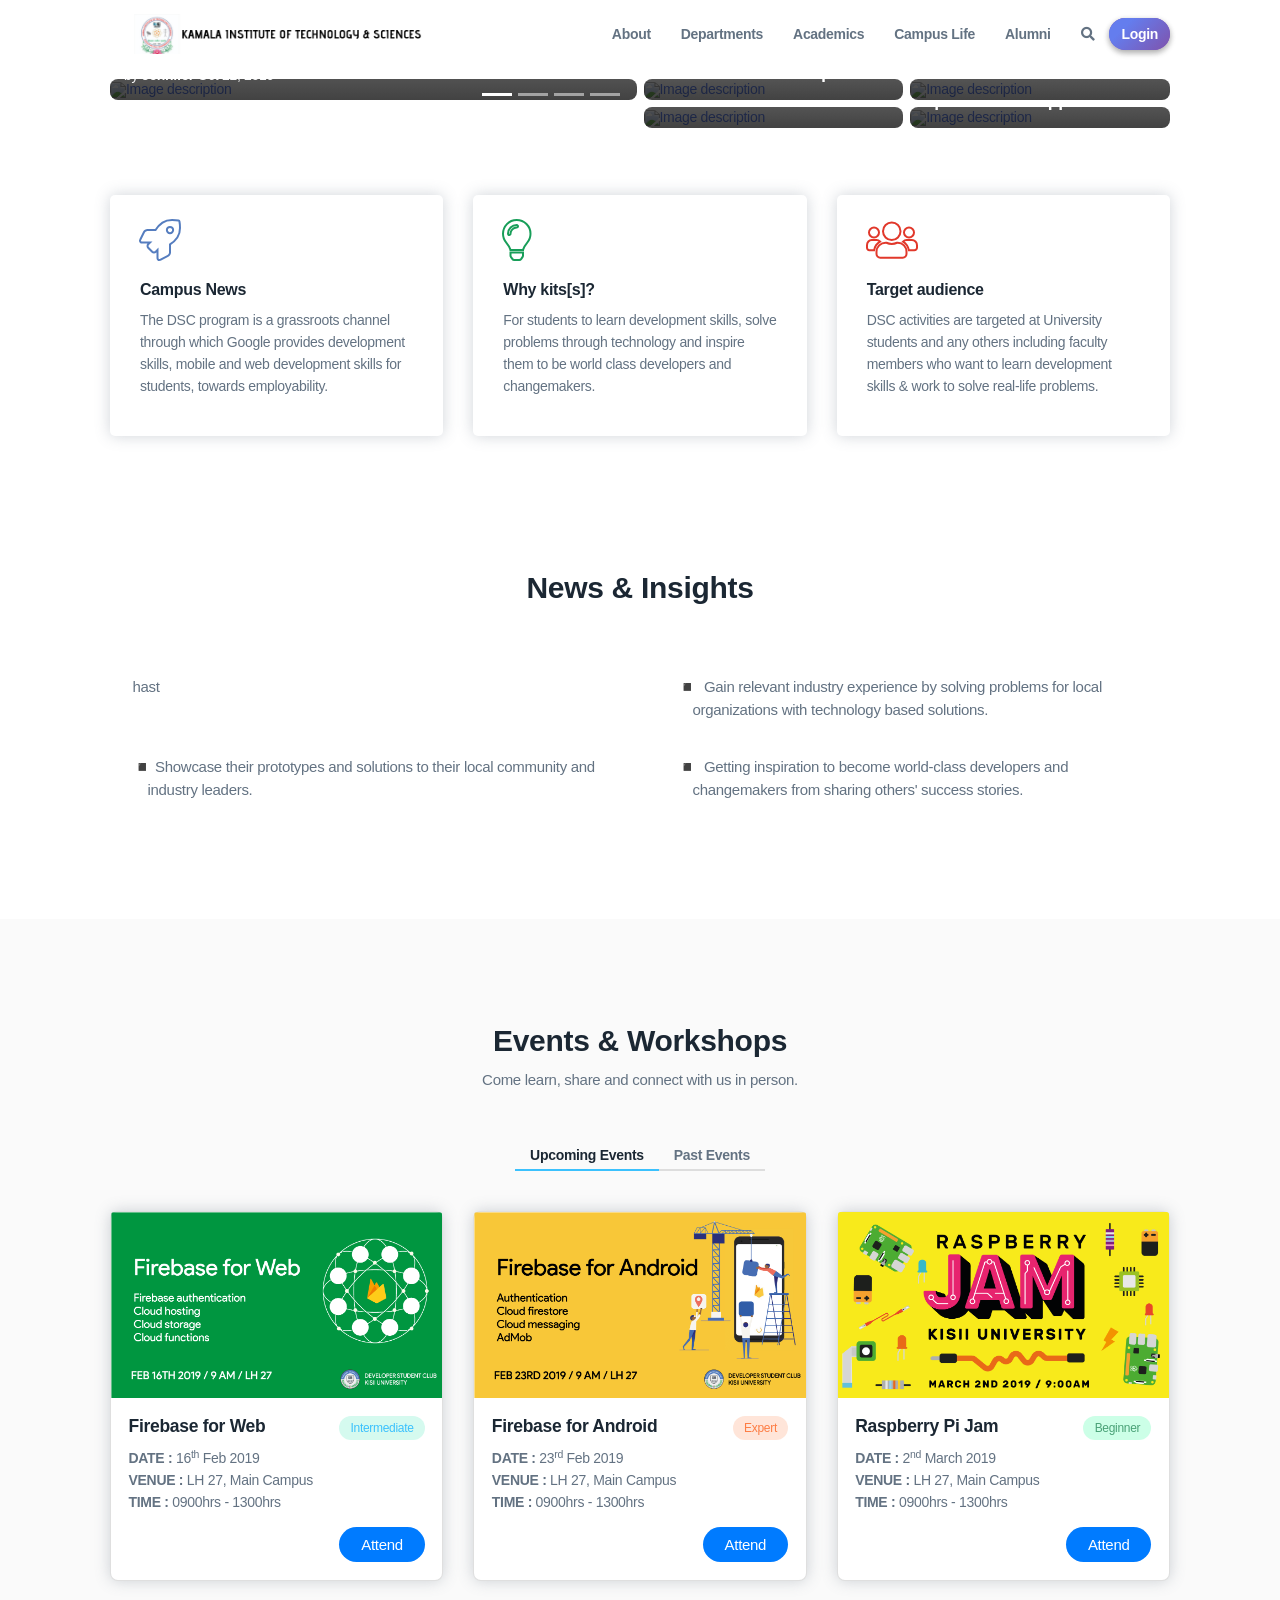
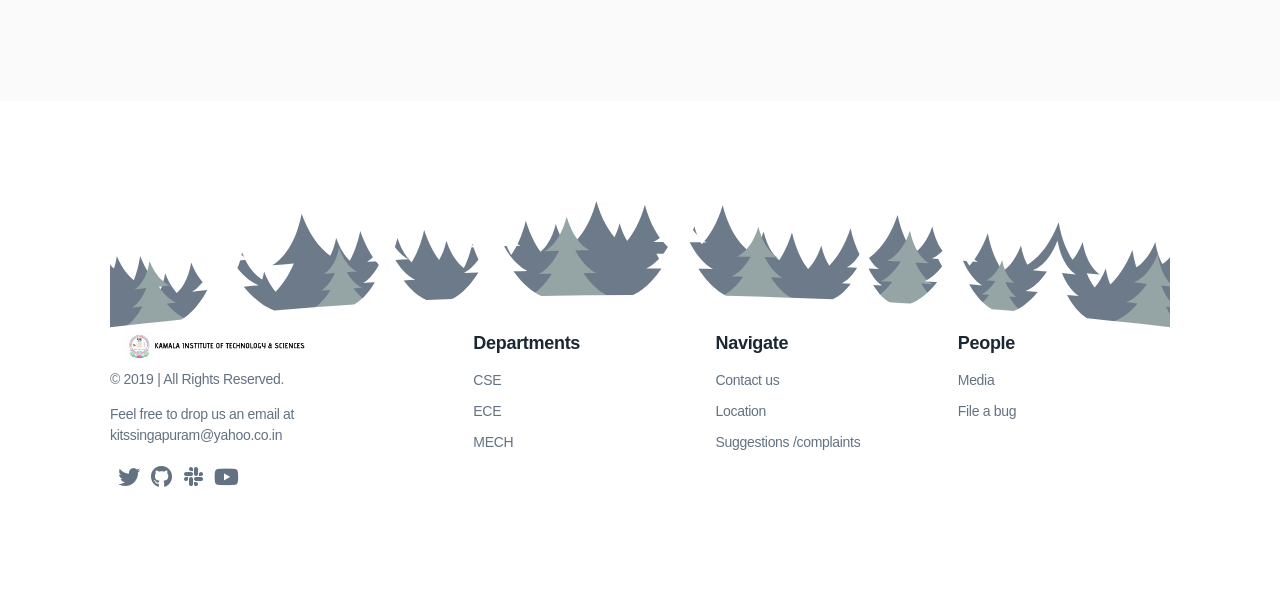
==== commit 83da104b: "added slider menu" ====
--- a/index.html
+++ b/index.html
@@ -66,27 +66,22 @@
         </div>
     </div>
 </nav>
-<!------ Include the above in your HEAD tag ---------->
+<!------ Custom kits UI ---------->
 
 <!--Container-->
 <div class="container"> 
-    <!--Start code-->
     <div class="row">
         <div class="col-12 pb-5">
-            <!--SECTION START-->
             <section class="row">
-                <!--Start slider news-->
                 <div class="col-12 col-md-6 pb-0 pb-md-3 pt-2 pr-md-1">
                     <div id="featured" class="carousel slide carousel" data-ride="carousel">
-                        <!--dots navigate-->
                         <ol class="carousel-indicators top-indicator">
                             <li data-target="#featured" data-slide-to="0" class="active"></li>
                             <li data-target="#featured" data-slide-to="1"></li>
                             <li data-target="#featured" data-slide-to="2"></li>
                             <li data-target="#featured" data-slide-to="3"></li>
                         </ol>
-                        
-                        <!--carousel inner-->
+            
                         <div class="carousel-inner">
                             <!--Item slider-->
                             <div class="carousel-item active">
@@ -94,15 +89,15 @@
                                     <div class="position-relative">
                                         <!--thumbnail img-->
                                         <div class="ratio_left-cover-1 image-wrapper">
-                                            <a href="https://bootstrap.news/bootstrap-4-template-news-portal-magazine/">
+                                            <a href="https://adarshreddyash.github.io">
                                                 <img class="img-fluid w-100"
-                                                     src="https://bootstrap.news/source/img1.jpg"
+                                                     src="http://kitssingapuram.ac.in/new/slides/new/1.JPG"
                                                      alt="Image description">
                                             </a>
                                         </div>
                                         <div class="position-absolute p-2 p-lg-3 b-0 w-100 bg-shadow">
                                             <!--title-->
-                                            <a href="https://bootstrap.news/bootstrap-4-template-news-portal-magazine/">
+                                            <a href="https://adarshreddyash.github.io">
                                                 <h2 class="h3 post-title text-white my-1">Superstar calls for football clean up amid series of shocking allegations</h2>
                                             </a>
                                             <!-- meta title -->
@@ -121,15 +116,15 @@
                                     <div class="position-relative">
                                         <!--thumbnail img-->
                                         <div class="ratio_left-cover-1 image-wrapper">
-                                            <a href="https://bootstrap.news/bootstrap-4-template-news-portal-magazine/">
+                                            <a href="https://adarshreddyash.github.io">
                                                 <img class="img-fluid w-100"
-                                                     src="https://bootstrap.news/source/img2.jpg"
+                                                     src="http://kitssingapuram.ac.in/new/placements/Qspider%20&%20Jspider1.jpg"
                                                      alt="Image description">
                                             </a>
                                         </div>
                                         <div class="position-absolute p-2 p-lg-3 b-0 w-100 bg-shadow">
                                             <!--title-->
-                                            <a href="https://bootstrap.news/bootstrap-4-template-news-portal-magazine/">
+                                            <a href="https://adarshreddyash.github.io">
                                                 <h2 class="h3 post-title text-white my-1">Walmart shares up 10% on online sales lift</h2>
                                             </a>
                                             <!-- meta title -->
@@ -148,7 +143,7 @@
                                     <div class="position-relative">
                                         <!--thumbnail img-->
                                         <div class="ratio_left-cover-1 image-wrapper">
-                                            <a href="https://bootstrap.news/bootstrap-4-template-news-portal-magazine/">
+                                            <a href="https://adarshreddyash.github.io">
                                                 <img class="img-fluid w-100"
                                                      src="https://bootstrap.news/source/img3.jpg"
                                                      alt="Image description">
@@ -156,7 +151,7 @@
                                         </div>
                                         <div class="position-absolute p-2 p-lg-3 b-0 w-100 bg-shadow">
                                             <!--title-->
-                                            <a href="https://bootstrap.news/bootstrap-4-template-news-portal-magazine/">
+                                            <a href="https://adarshreddyash.github.io">
                                                 <h2 class="h3 post-title text-white my-1">Bank chief warns on Brexit staff moves to other company</h2>
                                             </a>
                                             <!-- meta title -->
@@ -175,7 +170,7 @@
                                     <div class="position-relative">
                                         <!--thumbnail img-->
                                         <div class="ratio_left-cover-1 image-wrapper">
-                                            <a href="https://bootstrap.news/bootstrap-4-template-news-portal-magazine/">
+                                            <a href="https://adarshreddyash.github.io">
                                                 <img class="img-fluid w-100"
                                                      src="https://bootstrap.news/source/img4.jpg"
                                                      alt="Image description">
@@ -183,7 +178,7 @@
                                         </div>
                                         <div class="position-absolute p-2 p-lg-3 b-0 w-100 bg-shadow">
                                             <!--title-->
-                                            <a href="https://bootstrap.news/bootstrap-4-template-news-portal-magazine/">
+                                            <a href="https://adarshreddyash.github.io">
                                                 <h2 class="h3 post-title text-white my-1">The world's first floating farm making waves in Rotterdam</h2>
                                             </a>
                                             <!-- meta title -->
@@ -221,7 +216,7 @@
                                 <div class="position-relative">
                                     <!--thumbnail img-->
                                     <div class="ratio_right-cover-2 image-wrapper">
-                                        <a href="https://bootstrap.news/bootstrap-4-template-news-portal-magazine/">
+                                        <a href="https://adarshreddyash.github.io">
                                             <img class="img-fluid"
                                                  src="https://bootstrap.news/source/img5.jpg"
                                                  alt="Image description">
@@ -229,10 +224,10 @@
                                     </div>
                                     <div class="position-absolute p-2 p-lg-3 b-0 w-100 bg-shadow">
                                         <!-- category -->
-                                        <a class="p-1 badge badge-primary rounded-0" href="https://bootstrap.news/bootstrap-4-template-news-portal-magazine/">Lifestyle</a>
+                                        <a class="p-1 badge badge-primary rounded-0" href="https://adarshreddyash.github.io">CSE</a>
 
                                         <!--title-->
-                                        <a href="https://bootstrap.news/bootstrap-4-template-news-portal-magazine/">
+                                        <a href="https://adarshreddyash.github.io">
                                             <h2 class="h5 text-white my-1">Should you see the Fantastic Beasts sequel?</h2>
                                         </a>
                                     </div>
@@ -246,7 +241,7 @@
                                 <div class="position-relative">
                                     <!--thumbnail img-->
                                     <div class="ratio_right-cover-2 image-wrapper">
-                                        <a href="https://bootstrap.news/bootstrap-4-template-news-portal-magazine/">
+                                        <a href="https://adarshreddyash.github.io">
                                             <img class="img-fluid"
                                                  src="https://bootstrap.news/source/img6.jpg"
                                                  alt="Image description">
@@ -254,9 +249,9 @@
                                     </div>
                                     <div class="position-absolute p-2 p-lg-3 b-0 w-100 bg-shadow">
                                         <!-- category -->
-                                        <a class="p-1 badge badge-primary rounded-0" href="https://bootstrap.news/bootstrap-4-template-news-portal-magazine/">Motocross</a>
+                                        <a class="p-1 badge badge-primary rounded-0" href="https://adarshreddyash.github.io">ECE</a>
                                         <!--title-->
-                                        <a href="https://bootstrap.news/bootstrap-4-template-news-portal-magazine/">
+                                        <a href="https://adarshreddyash.github.io">
                                             <h2 class="h5 text-white my-1">Three myths about Florida elections recount</h2>
                                         </a>
                                     </div>
@@ -270,7 +265,7 @@
                                 <div class="position-relative">
                                     <!--thumbnail img-->
                                     <div class="ratio_right-cover-2 image-wrapper">
-                                        <a href="https://bootstrap.news/bootstrap-4-template-news-portal-magazine/">
+                                        <a href="https://adarshreddyash.github.io">
                                             <img class="img-fluid"
                                                  src="https://bootstrap.news/source/img7.jpg"
                                                  alt="Image description">
@@ -278,9 +273,9 @@
                                     </div>
                                     <div class="position-absolute p-2 p-lg-3 b-0 w-100 bg-shadow">
                                         <!-- category -->
-                                        <a class="p-1 badge badge-primary rounded-0" href="https://bootstrap.news/bootstrap-4-template-news-portal-magazine/">Fitness</a>
+                                        <a class="p-1 badge badge-primary rounded-0" href="https://adarshreddyash.github.io">MECH</a>
                                         <!--title-->
-                                        <a href="https://bootstrap.news/bootstrap-4-template-news-portal-magazine/">
+                                        <a href="https://adarshreddyash.github.io">
                                             <h2 class="h5 text-white my-1">Finding Empowerment in Two Wheels and a Helmet</h2>
                                         </a>
                                     </div>
@@ -294,7 +289,7 @@
                                 <div class="position-relative">
                                     <!--thumbnail img-->
                                     <div class="ratio_right-cover-2 image-wrapper">
-                                        <a href="https://bootstrap.news/bootstrap-4-template-news-portal-magazine/">
+                                        <a href="https://adarshreddyash.github.io">
                                             <img class="img-fluid"
                                                  src="https://bootstrap.news/source/img8.jpg"
                                                  alt="Image description">
@@ -302,9 +297,9 @@
                                     </div>
                                     <div class="position-absolute p-2 p-lg-3 b-0 w-100 bg-shadow">
                                         <!-- category -->
-                                        <a class="p-1 badge badge-primary rounded-0" href="https://bootstrap.news/bootstrap-4-template-news-portal-magazine/">Adventure</a>
+                                        <a class="p-1 badge badge-primary rounded-0" href="https://adarshreddyash.github.io">EEE</a>
                                         <!--title-->
-                                        <a href="https://bootstrap.news/bootstrap-4-template-news-portal-magazine/">
+                                        <a href="https://adarshreddyash.github.io">
                                             <h2 class="h5 text-white my-1">Ditch receipts and four other tips to be a shopper</h2>
                                         </a>
                                     </div>
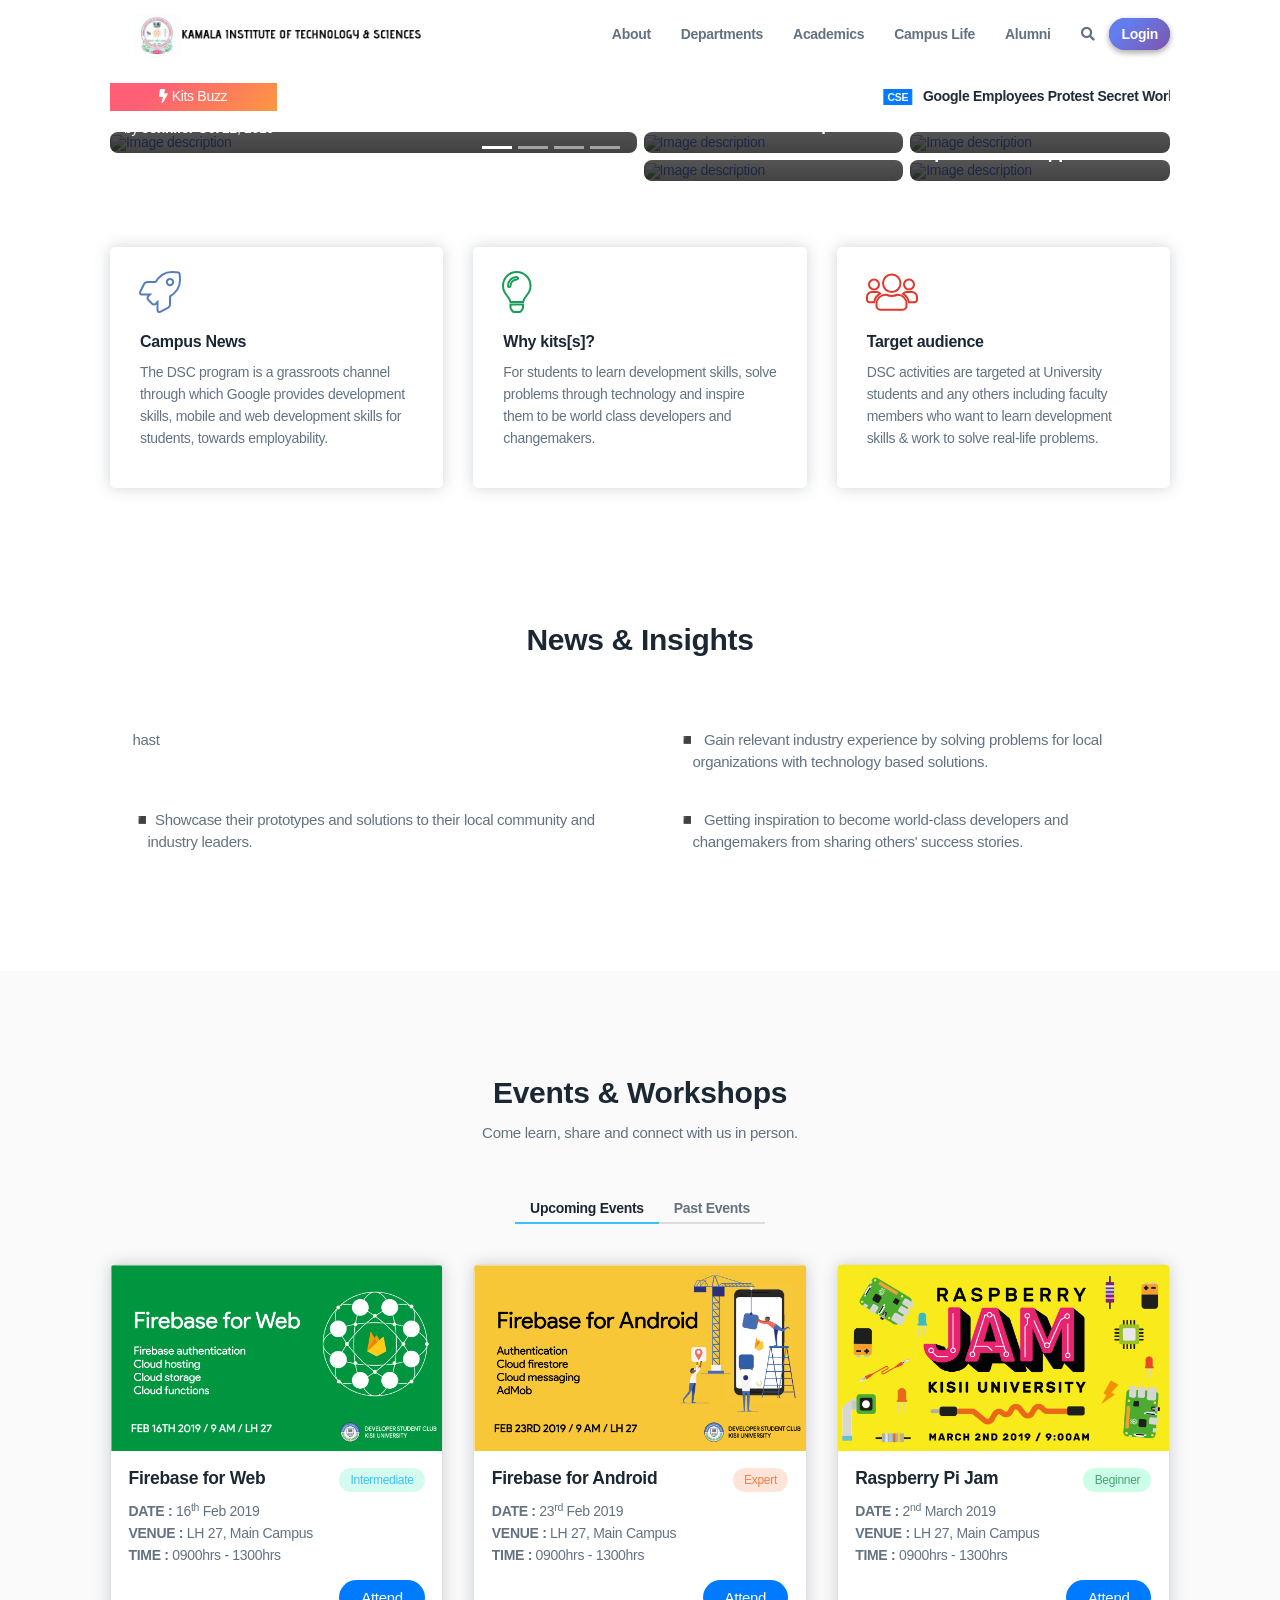
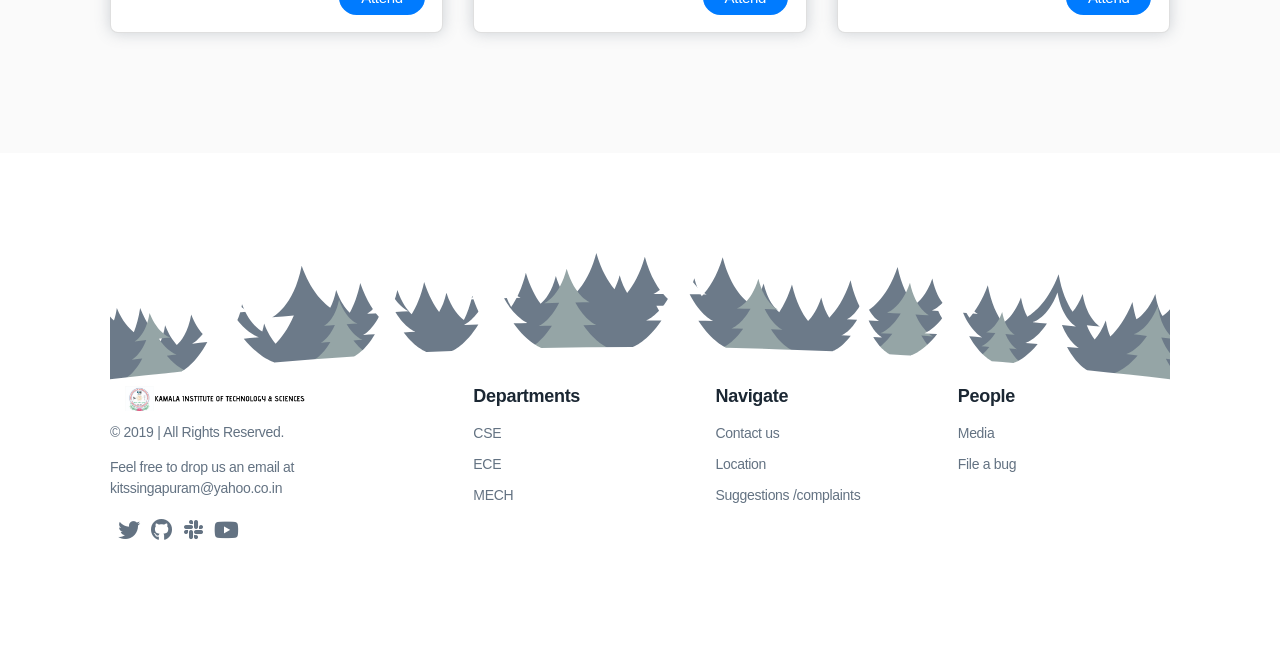
==== commit f55b6df7: "added slider menu" ====
--- a/index.html
+++ b/index.html
@@ -69,7 +69,31 @@
 <!------ Custom kits UI ---------->
 
 <!--Container-->
-<div class="container"> 
+<div class="container">
+ <!--start code-->
+ <div class="row py-2">
+        <!--Breaking box-->
+        <div class="col-1 col-md-3 col-lg-2 py-1 pr-md-0 mb-md-1">
+            <div class="d-inline-block d-md-block bg-gradient-orange text-white text-center breaking-caret py-1 px-2">
+                <span class="fas fa-bolt" title="Kits News"></span>
+                <span class="d-none d-md-inline-block">Kits Buzz</span>
+            </div>
+        </div>
+        <!--Breaking content-->
+        <div class="col-11 col-md-9 col-lg-10 pl-1 pl-md-2">
+            <div class="breaking-box pt-2 pb-1">
+                <!--marque-->
+                <marquee behavior="scroll" direction="left" onmouseover="this.stop();" onmouseleave="this.start();">
+                  <a class="h6 font-weight-light" href="#"><span class="position-relative mx-2 badge badge-primary rounded-0">CSE</span> Google Employees Protest Secret Work on Censored Search Engine for China</a>
+                  <a class="h6 font-weight-light" href="#"><span class="position-relative mx-2 badge badge-primary rounded-0">MECH</span> Investors Betting Against Tesla Made $1 Billion on Friday</a>
+                  <a class="h6 font-weight-light" href="#"><span class="position-relative mx-2 badge badge-primary rounded-0">EEE</span> World cup 2050 will release in Dubay</a>
+                  <a class="h6 font-weight-light" href="#"><span class="position-relative mx-2 badge badge-primary rounded-0">ECE</span> Lemon make your skin fresh and glowing</a>
+                  <a class="h6 font-weight-light" href="#"><span class="position-relative mx-2 badge badge-primary rounded-0">CIVIL</span> 5 Takeaways From Elon Musk’s Interview With The Times About Tesla</a>
+                </marquee>
+            </div>
+        </div>
+    </div>
+	<!--end code-->
     <div class="row">
         <div class="col-12 pb-5">
             <section class="row">
@@ -91,7 +115,7 @@
                                         <div class="ratio_left-cover-1 image-wrapper">
                                             <a href="https://adarshreddyash.github.io">
                                                 <img class="img-fluid w-100"
-                                                     src="http://kitssingapuram.ac.in/new/slides/new/1.JPG"
+                                                     src="https://bootstrap.news/source/img4.jpg"
                                                      alt="Image description">
                                             </a>
                                         </div>
@@ -117,8 +141,8 @@
                                         <!--thumbnail img-->
                                         <div class="ratio_left-cover-1 image-wrapper">
                                             <a href="https://adarshreddyash.github.io">
-                                                <img class="img-fluid w-100"
-                                                     src="http://kitssingapuram.ac.in/new/placements/Qspider%20&%20Jspider1.jpg"
+                                                <img width="540px" height="460px" class="img-fluid w-100"
+                                                     src="https://bootstrap.news/source/img4.jpg"
                                                      alt="Image description">
                                             </a>
                                         </div>
@@ -316,7 +340,6 @@
     </div>
     <!--end code-->
 </div>
-
 <section id="overview" class="her">
     <div class="container">
         <div class="row">
@@ -399,7 +422,6 @@
         </div>
     </div>
 </section>
-
 <section id="workshops" class="section-spacer workshops-section bg-very__gray">
     <div class="container">
         <header class="section-header text-center">
@@ -470,7 +492,6 @@
                 </div>
             </div>
             <div class="tab-pane" id="past" role="tabpanel" aria-labelledby="past">
-
                 <section id="hi" class="section-spacer bg-very__gray">
                     <div class="container">
                         <div class="row align-items-center">
--- a/css/styles.css
+++ b/css/styles.css
@@ -379,6 +379,11 @@
   cursor: pointer;
 }
 
+.bg-gradient-orange{
+  background-color: #fc9842;
+background-image: linear-gradient(315deg, #fc9842 0%, #fe5f75 74%);
+
+}
 .social-btn .icon-wrapper {
   margin-right: 10px;
   vertical-align: middle;
@@ -2178,6 +2183,8 @@
 }
 .zoom img {
   transition: all 0.2s linear;
+  width: 100%;
+  height: 100%;
 }
 .zoom:hover img {
   -webkit-transform: scale(1.1);
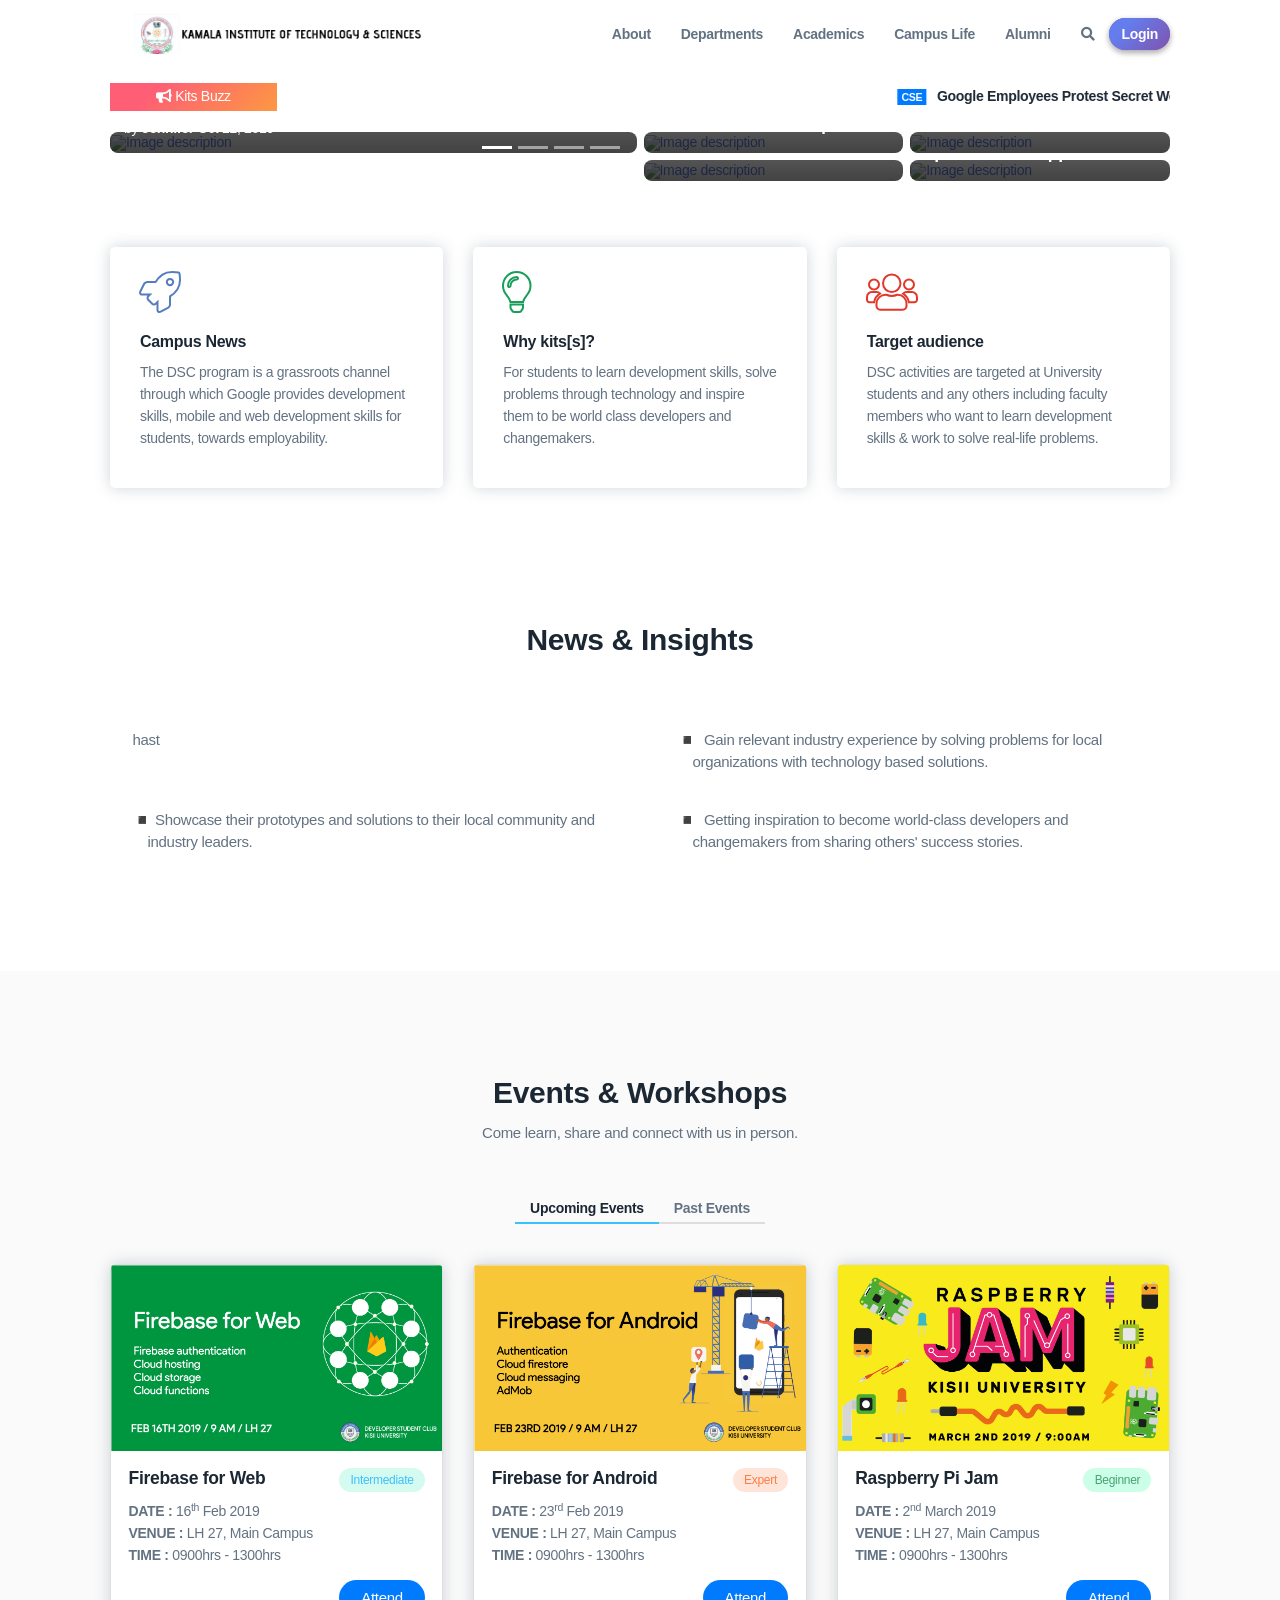
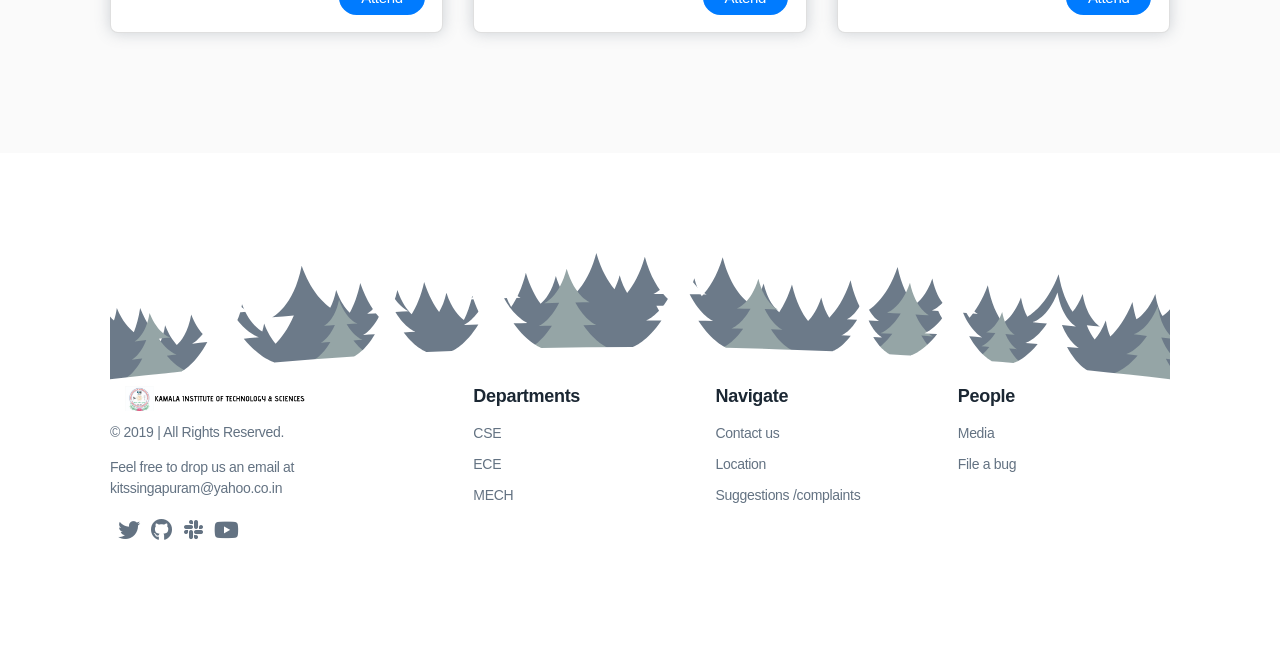
==== commit 657226fc: "added slider menu" ====
--- a/index.html
+++ b/index.html
@@ -75,7 +75,7 @@
         <!--Breaking box-->
         <div class="col-1 col-md-3 col-lg-2 py-1 pr-md-0 mb-md-1">
             <div class="d-inline-block d-md-block bg-gradient-orange text-white text-center breaking-caret py-1 px-2">
-                <span class="fas fa-bolt" title="Kits News"></span>
+                <span class="fas fa-bullhorn" title="Kits News"></span>
                 <span class="d-none d-md-inline-block">Kits Buzz</span>
             </div>
         </div>
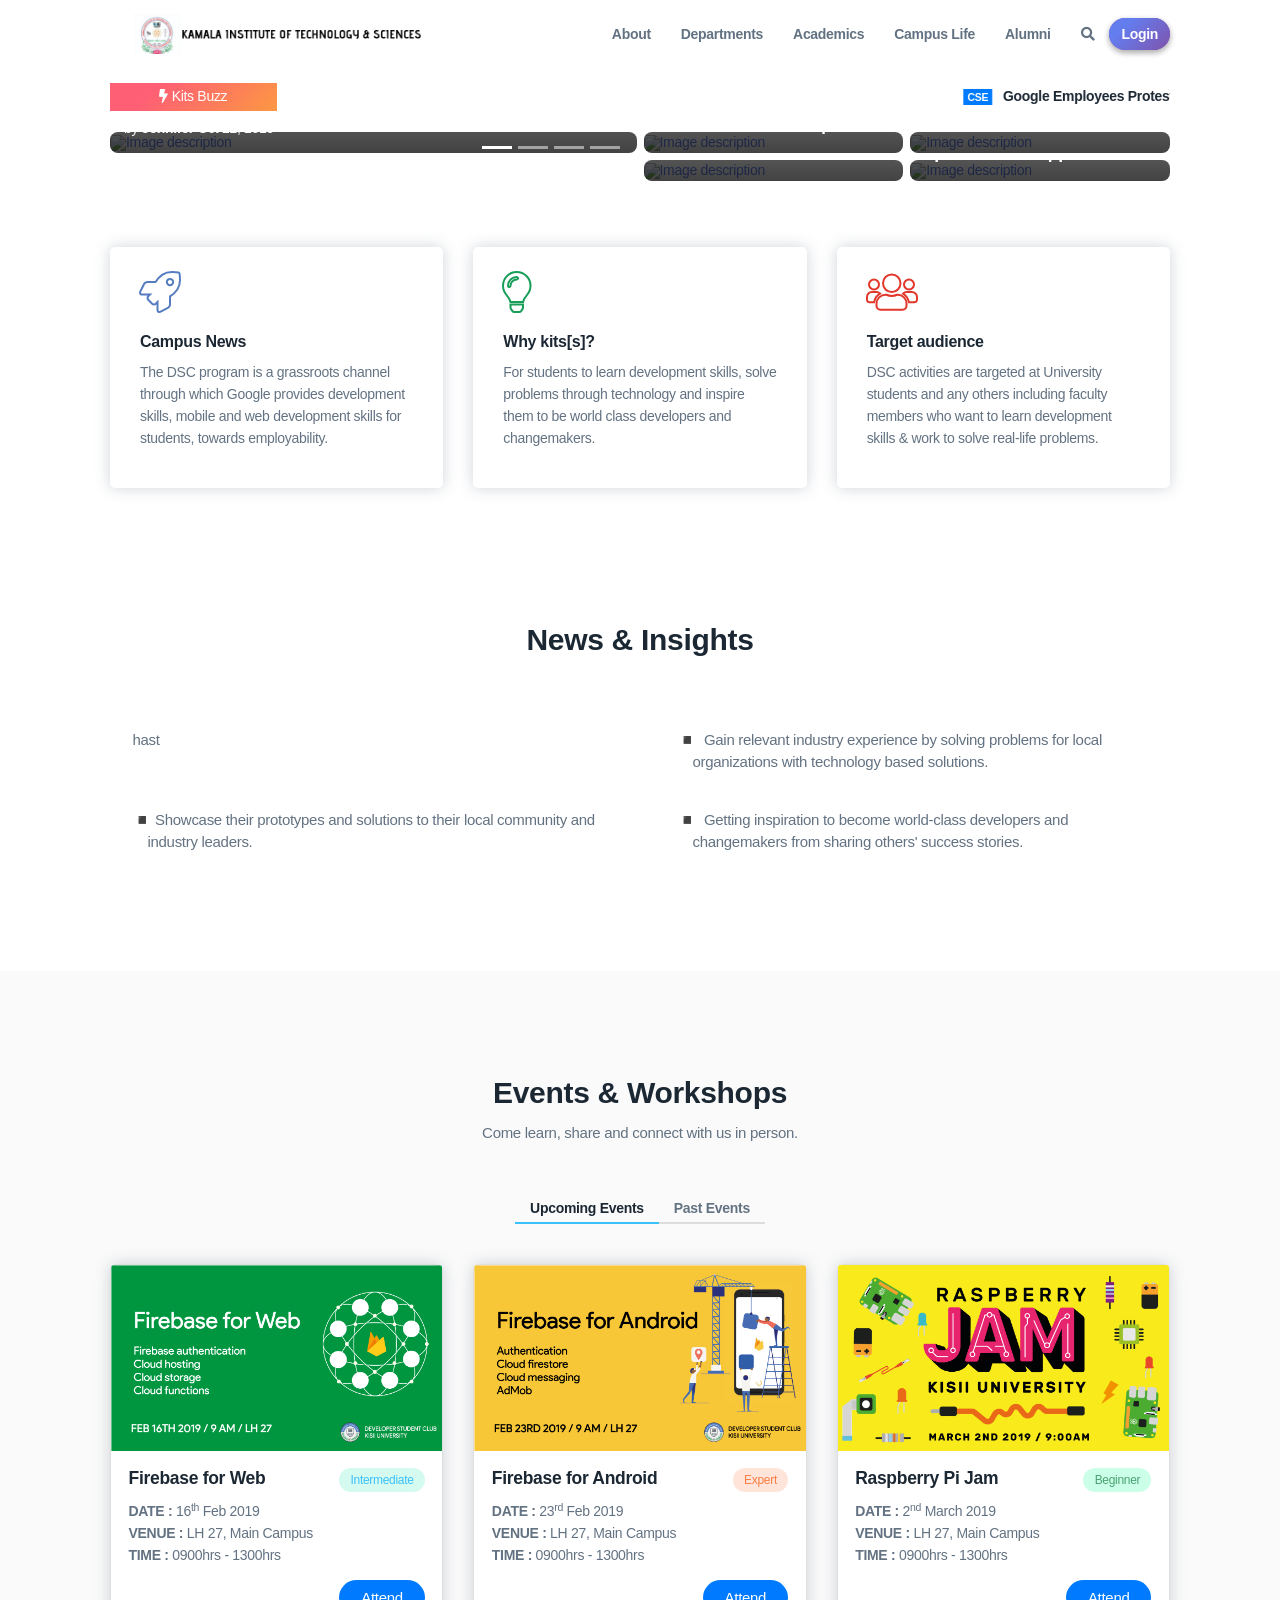
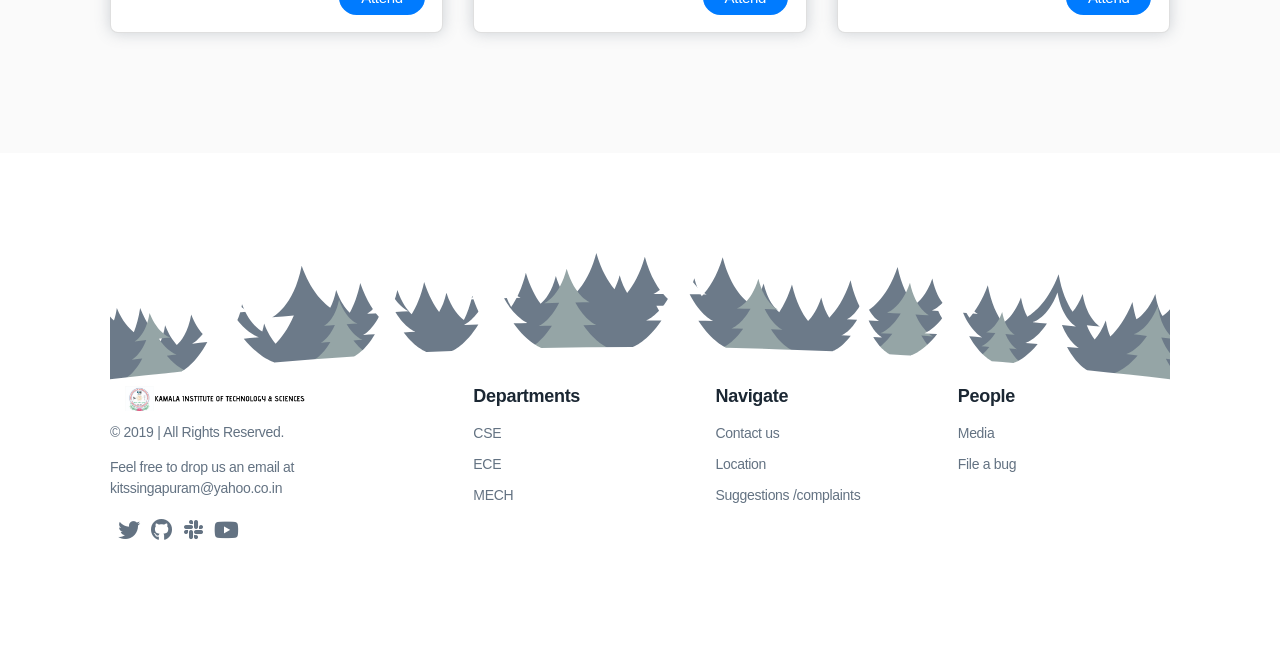
==== commit 0cac7de3: "Added PWA support" ====
--- a/index.html
+++ b/index.html
@@ -75,7 +75,7 @@
         <!--Breaking box-->
         <div class="col-1 col-md-3 col-lg-2 py-1 pr-md-0 mb-md-1">
             <div class="d-inline-block d-md-block bg-gradient-orange text-white text-center breaking-caret py-1 px-2">
-                <span class="fas fa-bullhorn" title="Kits News"></span>
+                <span class="fas fa-bolt" title="Kits News"></span>
                 <span class="d-none d-md-inline-block">Kits Buzz</span>
             </div>
         </div>
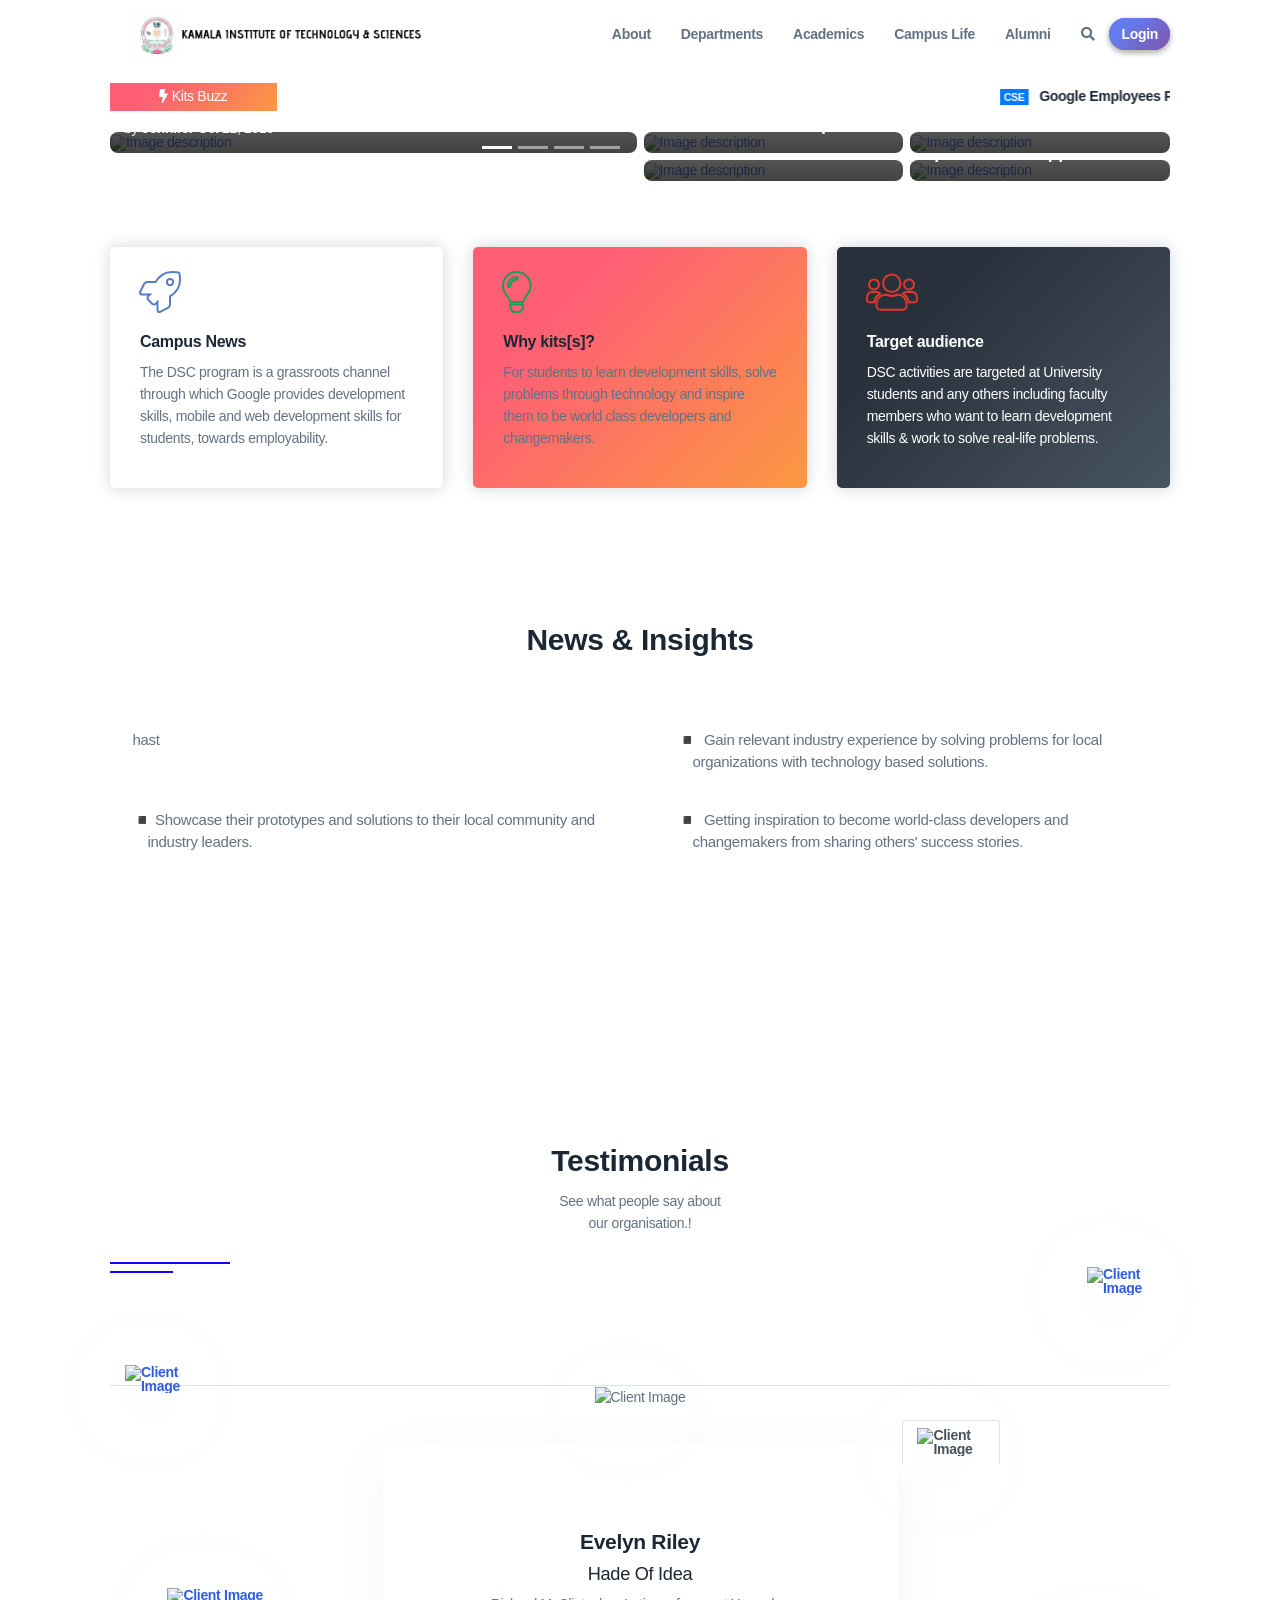
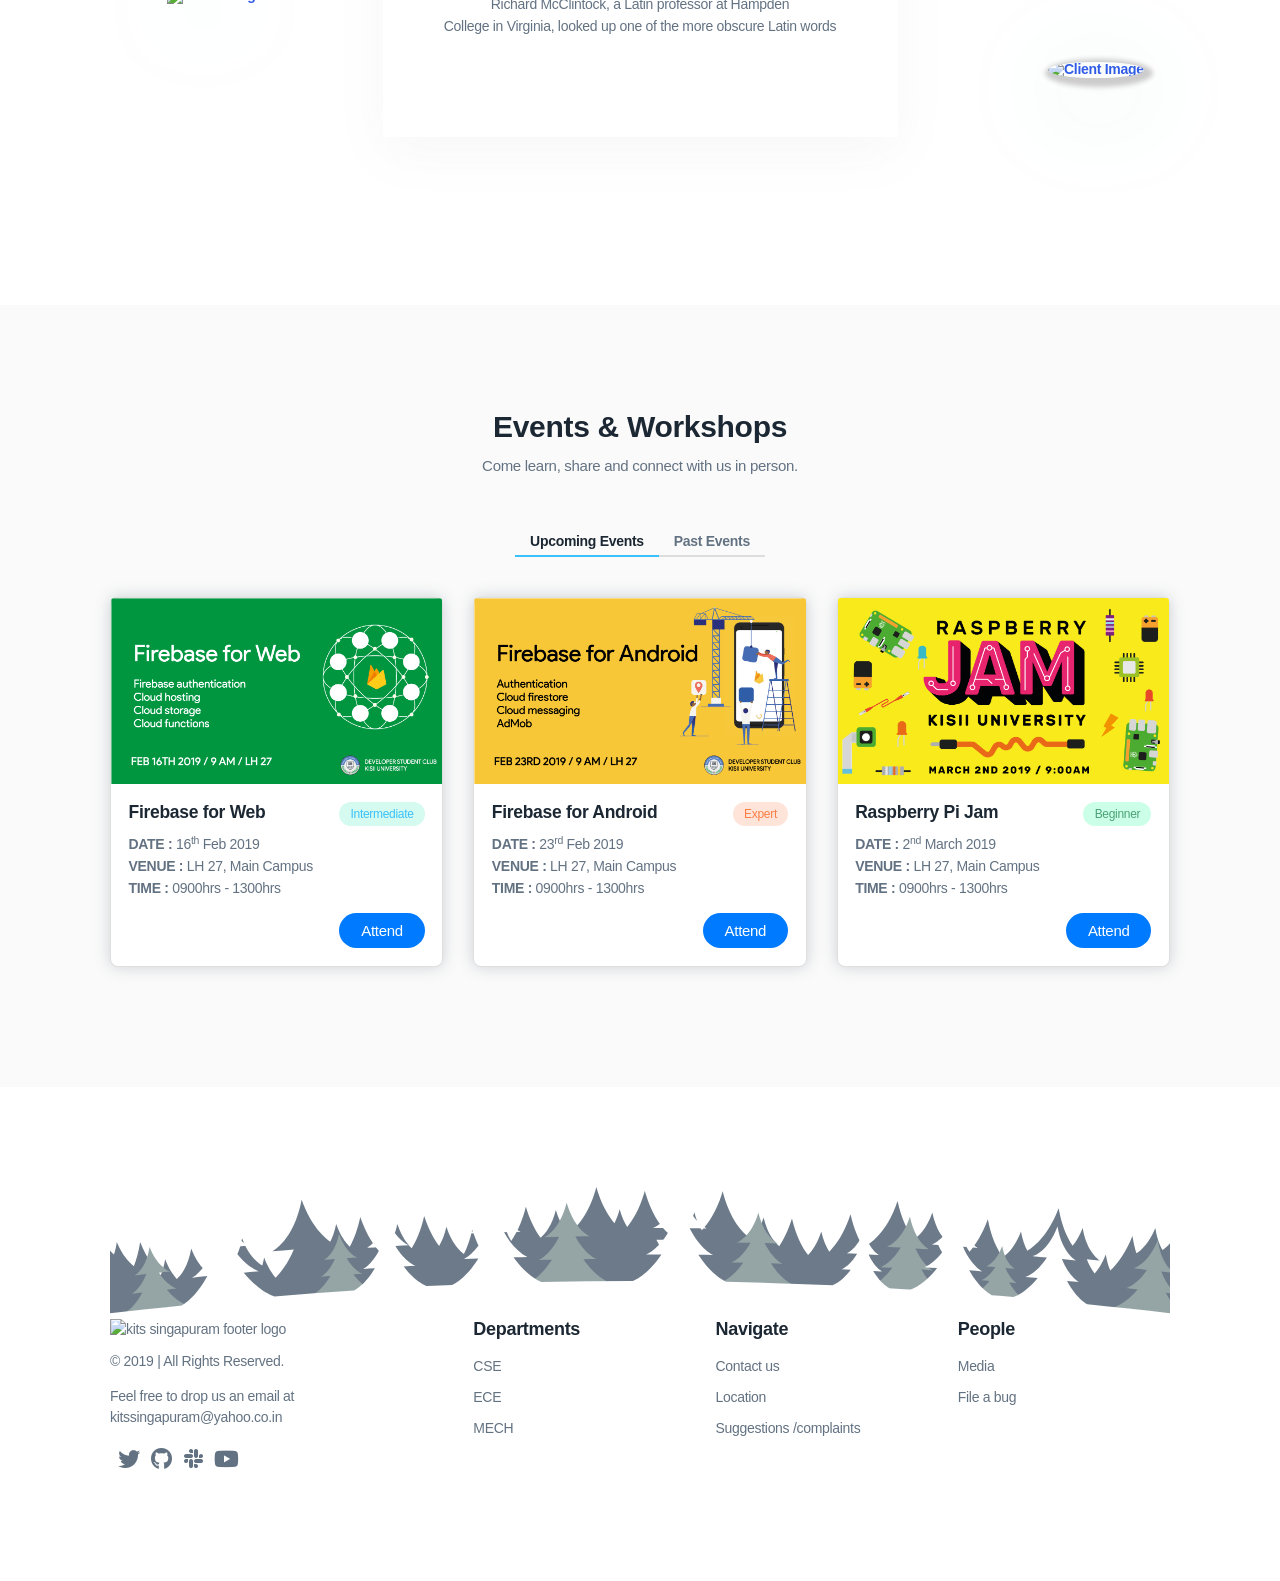
==== commit e958dca0: "added gradients and backg images" ====
--- a/index.html
+++ b/index.html
@@ -341,7 +341,7 @@
     <!--end code-->
 </div>
 <section id="overview" class="her">
-    <div class="container">
+    <div class="container test-bg">
         <div class="row">
             <div class="col-md-4 col-12">
                 <div class="feature-card">
@@ -354,7 +354,7 @@
                 </div>
             </div>
             <div class="col-md-4 col-12">
-                <div class="feature-card">
+                <div class="feature-card bg-gradient-orange">
                     <div class="feature-card__body">
                         <i class="fas fa-lightbulb ghost-green"></i>
                         <h4 class="feature-title">Why kits[s]?</h4>
@@ -365,11 +365,11 @@
                 </div>
             </div>
             <div class="col-md-4 col-12">
-                <div class="feature-card m-0">
+                <div class="feature-card m-0 bg-gradient-dark">
                     <div class="feature-card__body">
                         <i class="fas fa-users ghost-red"></i>
-                        <h4 class="feature-title">Target audience</h4>
-                        <p>DSC activities are targeted at University students and any others
+                        <h4 class="feature-title text-white">Target audience</h4>
+                        <p class="text-white">DSC activities are targeted at University students and any others
                             including faculty members who want to learn development skills &amp; work to solve real-life problems.</p>
                     </div>
                 </div>
@@ -422,6 +422,129 @@
         </div>
     </div>
 </section>
+
+<!------ Include the above in your HEAD tag ---------->
+
+<section class="section-ptb bg-white bg-5">
+    <div class="container">
+      <div class="row text-center">
+        <div class="col-12">
+          <div class="heading mb-80">
+            <h2>Testimonials</h2>
+            <p class="mb-20">See what people say about <br class="d-none d-md-block">our organisation.!</p>
+            <hr class="line bw-2 mx-auto line-sm mb-5">
+            <hr class="line bw-2 mx-auto">
+          </div>
+        </div>
+      </div>
+      <div class="row">
+        <div class="col-12">
+          <div class="client-testimonial position-relative">
+            <div class="client-nav">
+              <ul class="nav nav-tabs">
+                <li class="nav-item">
+                  <a class="nav-link active" href="#client1" data-toggle="tab">
+                    <img class="drop-shadow" src="http://regaltheme.com/tf/multi/rnr/assets/img/client/thumb/1.png" alt="Client Image">
+                  </a>
+                </li>
+                <li class="nav-item">
+                  <a class="nav-link" href="#client2" data-toggle="tab">
+                        <img class="drop-shadow avatar2" src="http://kitssingapuram.ac.in/new/mgmt/rajeshwararao.jpg" alt="Client Image">
+                  </a>
+                </li>
+                <li class="nav-item">
+                  <a class="nav-link" href="#client3" data-toggle="tab">
+                    <img class="drop-shadow" src="http://regaltheme.com/tf/multi/rnr/assets/img/client/thumb/3.png" alt="Client Image">
+                  </a>
+                </li>
+                <li class="nav-item">
+                  <a class="nav-link" href="#client4" data-toggle="tab">
+                    <img class="drop-shadow" src="http://regaltheme.com/tf/multi/rnr/assets/img/client/thumb/4.png" alt="Client Image">
+                  </a>
+                </li>
+                <li class="nav-item">
+                  <a class="nav-link" href="#client5" data-toggle="tab">
+                    <img class="drop-shadow" src="http://regaltheme.com/tf/multi/rnr/assets/img/client/thumb/5.png" alt="Client Image">
+                  </a>
+                </li>
+              </ul>
+            </div>
+            <div class="row text-center">
+              <div class="col-10 col-md-8 col-lg-6 mx-auto">
+                <div class="tab-content">
+                  <div class="tab-pane fade show active" id="client1">
+                    <div class="client-thumb mx-auto mb-25">
+                      <img class="drop-shadow" src="http://regaltheme.com/tf/multi/rnr/assets/img/client/thumb/1.png" alt="Client Image">
+                    </div>
+                    <div class="client-desc bg-white d-flex align-items-center">
+                      <div class="text mx-auto">
+                        <h4 class="mb-10">Evelyn Riley</h4>
+                        <h6>Hade Of Idea</h6>
+                        <p>Richard McClintock, a Latin professor at Hampden <br class="d-none d-lg-block">College in Virginia, looked up one of the more obscure Latin words</p>
+                      </div>
+                    </div>
+                  </div>
+                  <!-- Single Client End -->
+                  <div class="tab-pane fade" id="client2">
+                    <div class="client-thumb mx-auto mb-25">
+                      <img class="drop-shadow avatar2" src="http://kitssingapuram.ac.in/new/mgmt/rajeshwararao.jpg" alt="Client Image">
+                    </div>
+                    <div class="client-desc bg-white d-flex align-items-center">
+                      <div class="text mx-auto">
+                        <h4 class="mb-10">Late Sri V.RAJESHWARA RAO garu,</h4>
+                        <h6>FOUNDER CHAIRMAN</h6>
+                        <p>We started with the belief that ‘AYOGYO PURUSHO NASTHI’ and that even a below average student <br class="d-none d-lg-block">can be molded into a competent engineer provided he is properly motivated and assisted.</p>
+                      </div>
+                    </div>
+                  </div>
+                  <!-- Single Client End -->
+                  <div class="tab-pane fade" id="client3">
+                    <div class="client-thumb mx-auto mb-25">
+                      <img class="drop-shadow" src="http://regaltheme.com/tf/multi/rnr/assets/img/client/thumb/3.png" alt="Client Image">
+                    </div>
+                    <div class="client-desc bg-white d-flex align-items-center">
+                      <div class="text mx-auto">
+                        <h4 class="mb-10">Marie Soto</h4>
+                        <h6>Designer</h6>
+                        <p>Virginia, looked up one of the more obscure Latin <br class="d-none d-lg-block"> words, consectetur, from a Lorem Ipsum passage, and going through the cites of looked</p>
+                      </div>
+                    </div>
+                  </div>
+                  <!-- Single Client End -->
+                  <div class="tab-pane fade" id="client4">
+                    <div class="client-thumb mx-auto mb-25">
+                      <img class="drop-shadow" src="http://regaltheme.com/tf/multi/rnr/assets/img/client/thumb/4.png" alt="Client Image">
+                    </div>
+                    <div class="client-desc bg-white d-flex align-items-center">
+                      <div class="text mx-auto">
+                        <h4 class="mb-10">Willie Munoz</h4>
+                        <h6>Content Writer</h6>
+                        <p>Words which don't look even slightly believable. <br class="d-none d-lg-block">If you are going to use a passage of Lorem Ipsum, you need to be sure there isn't anything</p>
+                      </div>
+                    </div>
+                  </div>
+                  <!-- Single Client End -->
+                  <div class="tab-pane fade" id="client5">
+                    <div class="client-thumb mx-auto mb-25">
+                      <img class="drop-shadow" src="http://regaltheme.com/tf/multi/rnr/assets/img/client/thumb/5.png" alt="Client Image">
+                    </div>
+                    <div class="client-desc bg-white d-flex align-items-center">
+                      <div class="text mx-auto">
+                        <h4 class="mb-10">Susan Gardner</h4>
+                        <h6>Manager</h6>
+                        <p>The point of using Lorem Ipsum is that it has a more <br class="d-none d-lg-block"> normal distribution of letters, as opposed to using 'Content here, content here point of using</p>
+                      </div>
+                    </div>
+                  </div>
+                  <!-- Single Client End -->
+                </div>
+              </div>
+            </div>
+          </div>
+        </div>
+      </div>
+    </div>
+  </section>
 <section id="workshops" class="section-spacer workshops-section bg-very__gray">
     <div class="container">
         <header class="section-header text-center">
@@ -544,7 +667,6 @@
                         </div>
                     </div>
                 </section>
-
                 <section id="past_ones" class="section-spacer bg-very__gray">
                     <div class="container">
                         <div class="row align-items-center">
--- a/css/styles.css
+++ b/css/styles.css
@@ -378,7 +378,10 @@
   border-radius: 2px;
   cursor: pointer;
 }
-
+.bg-gradient-dark{
+  background-color: #485461;
+background-image: linear-gradient(315deg, #485461 0%, #28313b 74%);
+}
 .bg-gradient-orange{
   background-color: #fc9842;
 background-image: linear-gradient(315deg, #fc9842 0%, #fe5f75 74%);
@@ -2189,4 +2192,171 @@
 .zoom:hover img {
   -webkit-transform: scale(1.1);
   transform: scale(1.1);
+}
+
+#quote-carousel {
+  padding: 0 10px 30px 10px;
+  margin-top: 60px;
+}
+#quote-carousel .carousel-control {
+  background: none;
+  color: #CACACA;
+  font-size: 2.3em;
+  text-shadow: none;
+  margin-top: 30px;
+}
+#quote-carousel .carousel-indicators {
+  position: relative;
+  right: 50%;
+  top: auto;
+  bottom: 0px;
+  margin-top: 20px;
+  margin-right: -19px;
+}
+#quote-carousel .carousel-indicators li {
+  width: 50px;
+  height: 50px;
+  cursor: pointer;
+  border: 1px solid #ccc;
+  box-shadow: 0 0 5px rgba(0, 0, 0, 0.1);
+  border-radius: 50%;
+  opacity: 0.4;
+  overflow: hidden;
+  transition: all .4s ease-in;
+  vertical-align: middle;
+}
+#quote-carousel .carousel-indicators .active {
+  width: 128px;
+  height: 128px;
+  opacity: 1;
+  transition: all .2s;
+}
+.item blockquote {
+  border-left: none;
+  margin: 0;
+}
+.item blockquote p:before {
+  content: "\f10d";
+  font-family: 'Fontawesome';
+  float: left;
+  margin-right: 10px;
+}
+
+/*testimonial css*/
+.client-testimonial .drop-shadow {
+  -webkit-filter: drop-shadow(0px 15px 50px rgba(2, 173, 136, 0.2));
+  -moz-filter: drop-shadow(0px 15px 50px rgba(2, 173, 136, 0.2));
+  -o-filter: drop-shadow(0px 15px 50px rgba(2, 173, 136, 0.2));
+  filter: drop-shadow(0px 15px 50px rgba(2, 173, 136, 0.2)); }
+.bg-5 {
+    background-image: url("http://regaltheme.com/tf/multi/rnr/assets/img/bg/5.png");
+    background-position: center 65%;
+    background-size: auto;
+    background-repeat: no-repeat;
+}
+.client-testimonial .client-nav .nav-item {
+  position: absolute;
+  z-index: 5;
+  width: 10.5rem; }
+  .client-testimonial .client-nav .nav-item:nth-child(1) {
+    top: 2.5rem;
+    right: 16%;
+    width: 7rem; }
+  .client-testimonial .client-nav .nav-item:nth-child(2) {
+    bottom: 3rem;
+    right: 0; }
+    @media (min-width: 1281px) {
+      .client-testimonial .client-nav .nav-item:nth-child(2) {
+        right: -3rem; } }
+  .client-testimonial .client-nav .nav-item:nth-child(3) {
+    bottom: 9rem;
+    left: 4%; }
+  .client-testimonial .client-nav .nav-item:nth-child(4) {
+    top: -2rem;
+    left: 0;
+    width: 7rem; }
+    @media (min-width: 1281px) {
+      .client-testimonial .client-nav .nav-item:nth-child(4) {
+        left: -8rem; } }
+  .client-testimonial .client-nav .nav-item:nth-child(5) {
+    top: -9rem;
+    right: 0;
+    width: 7rem; }
+    @media (min-width: 1281px) {
+      .client-testimonial .client-nav .nav-item:nth-child(5) {
+        right: -5.5rem; } }
+  @media (max-width: 767.98px) {
+    .client-testimonial .client-nav .nav-item {
+      position: relative !important;
+      top: 0 !important;
+      left: 0 !important;
+      right: inherit;
+      width: 7rem !important; } }
+
+.client-testimonial .tab-content .fade {
+  -webkit-transition: all 0.4s ease-in;
+  -o-transition: all 0.4s ease-in;
+  transition: all 0.4s ease-in; }
+
+.client-testimonial .tab-content .client-thumb {
+  width: 10.5rem; }
+
+.client-testimonial .tab-content .client-desc {
+  -webkit-box-shadow: 0px 15px 50px 0px rgba(221, 25, 25, 0.06);
+  box-shadow: 0px 15px 50px 0px rgba(115, 115, 115, 0.06);
+  min-height: 21rem;
+  padding: 2rem; }
+  .client-testimonial .tab-content .client-desc h6 {
+    font-size: 1.3rem; }
+.section-ptb, .section-pt, .section-pb {
+  padding-top: 12rem;
+  padding-bottom: 12rem; }
+  @media (min-width: 768px) and (max-width: 991.98px) {
+    .section-ptb, .section-pt, .section-pb {
+      padding-top: 8rem;
+      padding-bottom: 8rem; } }
+  @media (max-width: 767.98px) {
+    .section-ptb, .section-pt, .section-pb {
+      padding-top: 6rem;
+      padding-bottom: 6rem; } }
+      hr.line {
+  margin: 0;
+  border-color: #1100ff;
+  border-width: 1px;
+  width: 4.5rem; }
+  hr.line.line-sm {
+    width: 8.6rem;
+}
+hr.line.bw-2 {
+    border-width: 2px;
+}
+.mb-5 {
+    margin-bottom: 0.5rem !important;
+}
+.mb-80 {
+  margin-bottom: 8rem !important; }
+  .mb-20 {
+  margin-bottom: 2rem !important; }
+  .mb-25 {
+  margin-bottom: 2.5rem !important; }
+img {
+  max-width: 100%;
+}
+
+.avatar2 {
+  width: 80px;
+  height: 80px;
+  border-radius: 50%;
+  margin: 10px;
+  -webkit-box-shadow: 3px 3px 5px 6px #ccc;  /* Safari 3-4, iOS 4.0.2 - 4.2, Android 2.3+ */
+  -moz-box-shadow:    3px 3px 5px 6px #ccc;  /* Firefox 3.5 - 3.6 */
+  box-shadow:         3px 3px 5px 6px #ccc;
+  object-fit: cover;
+}
+
+.test-bg{
+    background-image: url("http://t.commonsupport.com/adro/images/icons/icon-cloud-4.png");
+    background-position: center 65%;
+    background-size: auto;
+    background-repeat: no-repeat;
 }
